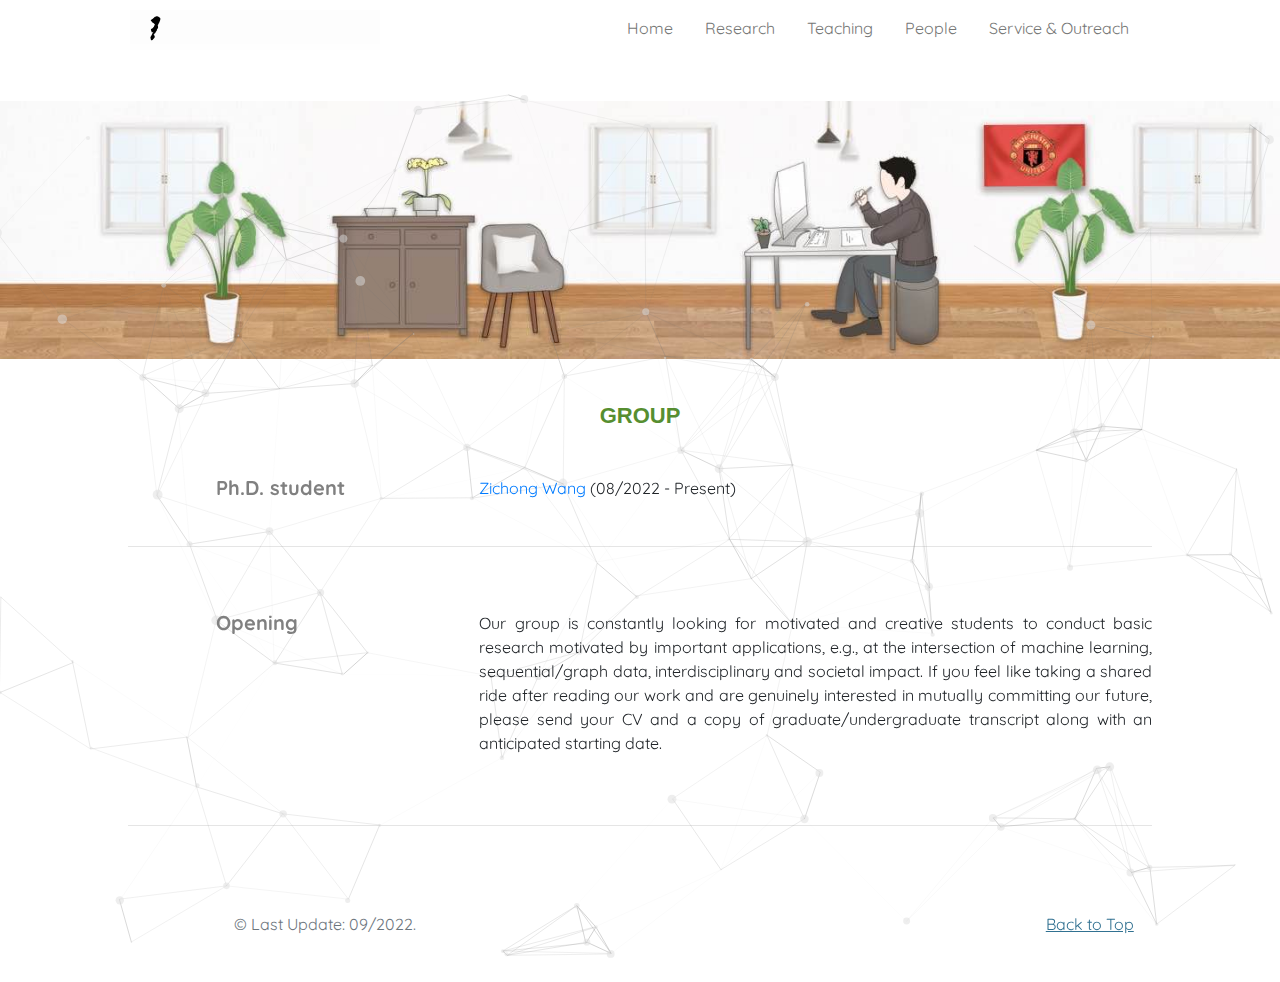
==== people.html @ 85eda59c "Update people.html" ====
<!doctype html>
<html lang="en">
<head>

<!-- META -->
<meta charset="utf-8">
<meta name="viewport" content="width=device-width, initial-scale=1, shrink-to-fit=no">
<meta name="description" content="Wenbin Zhang Personal profile">
<meta name="keywords" content="Wenbin Zhang">
<meta name="author" content="Wenbin Zhang">

<meta name="viewport" content="width=device-width, initial-scale=1, maximum-scale=1, user-scalable=no">

<!-- PAGE TITLE -->
<title>Wenbin Zhang (张雯斌)</title>

<!-- FAVICON -->
<!--<link rel="shortcut icon" href="assets/img/favicon.png">-->

<!-- FONTS -->
<link href="https://fonts.googleapis.com/css?family=Abril+Fatface%7CArapey&amp;subset=latin-ext" rel="stylesheet">

<!-- STYLESHEETS -->
<!--<link rel="stylesheet" type="text/css" href="assets/css/plugins.css">-->
<!--<link rel="stylesheet" type="text/css" href="assets/css/main.css">-->
<!--<link rel="stylesheet" type="text/css" href="assets/css/style.css">-->
 <!-- Bootstrap CSS -->
<link href="css/main.css" rel="stylesheet" >
<link href="css/animate.css" rel="stylesheet">
<link href="css/bootstrap.min.css" rel="stylesheet" type="text/css">
<link href="css/font-awesome.min.css" rel="stylesheet" type="text/css">


    <!-- fonts -->
<link href="https://fonts.googleapis.com/css?family=Quicksand|Work+Sans:400,700,800&display=swap" rel="stylesheet">

    <!-- <\!-- this might need to go away -\-> -->
    <!-- <link rel="stylesheet" href="https://use.fontawesome.com/releases/v5.8.1/css/all.css" integrity="sha384-50oBUHEmvpQ+1lW4y57PTFmhCaXp0ML5d60M1M7uH2+nqUivzIebhndOJK28anvf" crossorigin="anonymous"> -->

<link rel="icon" type="image/png" href="./images/favicon.png" />

    <script src="js/wow.min.js"></script>
    <script>
      new WOW().init();
    </script>

    <script>
      window.addEventListener("pageshow", function() {
        scrollBy(0, -100) });
    </script>
</head>
<script async src="https://www.googletagmanager.com/gtag/js?id=UA-146879426-1"></script>
<script>
  window.dataLayer = window.dataLayer || [];
  function gtag(){window.dataLayer.push(arguments);}
  gtag('js', new Date());

  gtag('config', 'UA-146879426-1');
</script>

<body>

<div id="particles-js"></div>

<nav class="navbar navbar-expand-lg fixed-top">
       <button id='btn1' class="navbar-toggler" type="button" data-toggle="collapse" data-target="#navbarSupportedContent" aria-controls="navbarSupportedContent" aria-expanded="false" aria-label="Toggle navigation">
       <span class="navbar-toggler-icon">
         <i class="fa fa-bars"></i>
       </span>
       </button>
       <div class="namegif">
           <img src="images/name.gif" style="width:250px; height:40px; position:absolute; top:10px; left:130px">
       </div>
       <div class="collapse navbar-collapse " id="navbarSupportedContent">

         <ul class="navbar-nav mr-4">
           <li class="nav-item">
             <a class="nav-link " data-value="about" href="https://pages.mtu.edu/~wenbinzh/" target="_self">Home</a>
           </li>
           <li class="nav-item">
             <a class="nav-link" data-value="papers" href="research.html" target="_self">Research</a>
           </li>
           <li class="nav-item">
             <a class="nav-link " data-value="teaching" href="teaching.html" target="_self">Teaching</a>
           </li>
           <li class="nav-item">
             <a class="nav-link " data-value="talks" href="people.html" target="_self">People</a>
           </li>
           <li class="nav-item">
             <a class="nav-link " data-value="service" href="service.html" target="_self">Service & Outreach</a>
           </li>
<!--            <li class="nav-item">
             <a class="nav-link " data-value="talks" href="index.html#talks" target="_self">Talks</a>
           </li>
           <li class="nav-item">
             <a class="nav-link " data-value="news" href="index.html#news" target="_self">Awards</a>
           </li> -->
         </ul>
       </div>
  </nav>
  <br>
<!-- PRELOADER -->
<img src="images/banner.jpg" class= "responsive" style="padding-top:6%;">

<div class="news wow zoomIn" id="group">
    <h1 class="text-center">GROUP</h1>
    <div class="row">
        <div class="col-md-1">
        </div>
        <div class="col-md-11">
	</div>
    </div>

    <br>

      <div class="row">
        <div class="col-md-1">
        </div>
        <div class="col-md-3">
          <h5 style="color:gray"><b>Ph.D. student</b></h5>
        </div>
        <div class="col-md-5">
           <p>
             <a href="https://lavinwong.github.io" target="_blank" rel="noopener noreferrer">Zichong Wang </a> (08/2022 - Present)<br>

           </p>
        </div>
<!--        <div class="col-md-3">-->
<!--             <h5>(08/2022-Present)</h5>-->
<!--        </div>-->
      </div>
</div>
<hr class="featurette-divider wow zoomIn">
      <br>
    <div class="news wow zoomIn" id="group">

      <div class="row">
        <div class="col-md-1">
        </div>
        <div class="col-md-3">
          <h5 style="color:gray"><b>Opening</b></h5>
        </div>
        <div class="col-md-8">
           <p style="text-align:justify; text-justify:inter-ideograph;">Our group is constantly looking for motivated and creative students to conduct basic research motivated by important applications, e.g., at the intersection of machine learning, sequential/graph data, interdisciplinary and societal impact. If you feel like taking a shared ride after reading our work and are genuinely interested in mutually committing our future, please send your CV and a copy of graduate/undergraduate transcript along with an anticipated starting date.</p><br>
        </div>
      </div>

<!--      <div class="row">-->
<!--        <div class="col-md-1">-->
<!--        </div>-->
<!--        <div class="col-md-2">-->
<!--          <p><b>Postdocs</b></p>-->
<!--        </div>-->
<!--        <div class="col-md-8">-->
<!--           <p>-->
<!--             <a href="https://cs.stanford.edu/~prthaker/">Pratiksha Thaker</a> (co-advised by Virginia Smith)<br>-->
<!--	     <a href="https://www.shuranzheng.com/">Shuran Zheng</a> (starting Jan 2023)-->

<!--           </p>-->
<!--        </div>-->
<!--      </div>-->




<!--      <div class="row">-->
<!--        <div class="col-md-1">-->
<!--        </div>-->
<!--        <div class="col-md-2">-->
<!--          <p><b>BS/MS Students</b></p>-->
<!--        </div>-->
<!--        <div class="col-md-8">-->
<!--           <p>-->
<!--	     Xin Gu <br>-->
<!--	     Diana Qing-->
<!--        </div>-->
<!--      </div>-->


<!--      <div class="row">-->
<!--        <div class="col-md-1">-->
<!--        </div>-->
<!--        <div class="col-md-2">-->
<!--          <p><b>Alumni</b></p>-->
<!--        </div>-->
<!--        <div class="col-md-8">-->
<!--           <p>-->
<!--             <a href="https://www-users.cs.umn.edu/~cheng635/">Hao-Fei Cheng</a> (PhD student), now at Amazon <br>-->
<!--             <a href="https://sites.google.com/view/xinyanhu/">Xinyan Hu</a> (visiting undergrad), now a PhD student at UC Berkeley-->
<!--        </div>-->
<!--      </div>-->



  </div>

<hr class="featurette-divider wow zoomIn">
  <footer class="footer mt-auto py-3" >
    <div class="flex-container">
      <span class="flex-item text-muted">© Last Update: 09/2022.</span>
      <div class="flex-item" style="width:20%"></div>
      <div class="flex-item"><a class="footer_link" href="#" target="_self">Back to Top</a></div>
    </div>
<!--  </div>-->
  </footer>

<!-- CONTENT AREA -->


<script src="https://code.jquery.com/jquery-3.3.1.slim.min.js" integrity="sha384-q8i/X+965DzO0rT7abK41JStQIAqVgRVzpbzo5smXKp4YfRvH+8abtTE1Pi6jizo" crossorigin="anonymous"></script>
<script src="https://cdnjs.cloudflare.com/ajax/libs/popper.js/1.14.7/umd/popper.min.js" integrity="sha384-UO2eT0CpHqdSJQ6hJty5KVphtPhzWj9WO1clHTMGa3JDZwrnQq4sF86dIHNDz0W1" crossorigin="anonymous"></script>
<script src="https://stackpath.bootstrapcdn.com/bootstrap/4.3.1/js/bootstrap.min.js" integrity="sha384-JjSmVgyd0p3pXB1rRibZUAYoIIy6OrQ6VrjIEaFf/nJGzIxFDsf4x0xIM+B07jRM" crossorigin="anonymous"></script>
<!-- JAVASCRIPTS -->
<script type="text/javascript" src="js/plugins.js"></script>
<script type="text/javascript" src="js/main.js"></script>
<script type="text/javascript" src="js/particles.min.js"></script>
<script type="text/javascript" src="js/app.js"></script>
<script type="text/javascript" src="js/publication.js"></script>
<script type="text/javascript" src="js/wow-1.3.0.min.js"></script>
<script type="text/javascript" src="js/validator.min.js"></script>
<script type="text/javascript" src="js/magnific-popup-options.js"></script>
<script type="text/javascript" src='js/jquery-3.4.1.min.js'></script>
<script type="text/javascript" src='js/effects.js'></script>
<script type="text/javascript" src='js/main.js'></script>
<style>
.copyrights{text-indent:-9999px;height:0;line-height:0;font-size:0;overflow:hidden;}
</style>

</body>


</html>
---- css/main.css ----
/*Set a font*/
html,h2,h3,h4,h5,h6,a,span,div{
 font-family: "Quicksand", 'Hiragino Sans GB', Tahoma, Helvetica, Arial, sans-serif;
 display:block;
}


h1 {
  font-family: 'Hiragino Sans GB', sans-serif;
  font-weight: 700;
  color: #568e30;
}

h1.text-center {
  font-size: 22px;
  font-weight: 700;
}

a:link, a:visited {
  /* color: #008b96; */
}

/* define navbar appearance */
.navbar{
  background:white;
  /*  background-color:rgba(0,0,0,0.5);*/
}

.navbar .navbar-collapse{
  margin:0px 7%;
}

.navbar .namegif{
  margin:0px 0% 0px 100px;
}

.nav-link,.navbar-brand{
  color: #757675;
  cursor: pointer;
  padding:8px;
}

.nav-link{
  margin-right: 1em !important;}

.nav-link:hover, .navbar-brand:hover{
  /*background-color:#2b441e;*/
    background-color:#568e30;
  color: #f4f4f4;
  border-radius: 5px;
}

.navbar-collapse{
  justify-content: flex-end;}

.navbar-toggler{
  /* background:#215772 !important; */
  /* border: solid 1px; */
}

/*.fa-bars{*/
/*  margin-top:5px;*/
/*  color:grey;*/
/*}*/

/*header style*/
.header{
 background-image: url("finalCover.jpeg");
 background-attachment: fixed;
 background-size: cover;
 background-position: center;
 text-align: center;
 vertical-align: middle;
 display:block;
}

/* .overlay{
 position: absolute;
 min-height: 110%;
 min-width: 100%;
 left: 0;
 top: 0;
 bottom:0;
 background: rgba(244, 244, 244, 0.60);
} */



.description img {
  width:180px;
  height: auto;
  margin-top: 40px;
}

.about .description h1{
 color:#414042;
 font-weight: bold;
 font-size:150%;
 margin-top: 20px;
}

.about .description p{
 color:#1c1c1c;
 font-size: 16px;
 /* line-height: 1.5; */
 margin: 5px 0;
}

.description h6{
 color:#1c1c1c;
 font-size: 14px;
}

.arrow{
  color: black;
  height: 1000%;
  margin: auto;
}

.description button{
 background:#317191;
 color:#fff;
 font-size:15px;
 margin: 70px 0;
 box-shadow: 2px 2px 4px #383838;
}

.description .btn a{
  color:white;
}

.description .btn a:hover{
  color:#d8d8d8;
  text-decoration: none;
}

/*styling the About section*/
.about{
 margin: 30px 10%;
 /* position: relative; */
}
.about h1{
  margin: 2em 0 1em;
}

.about p{
  margin-top: 10%;
}

.about a{
  display: inline;
  /* color: #1b75bc; */
}

/* news */
.news{
  margin: 0 10%;
}

.news h1{
 margin: 2em 0 1em;
}

.news a{
  display: inline;
}

.responsive {
  width: 100%;
  height: auto;
}


/* papers */
.papers {
 margin: 10px 10%;
 position: relative;
}

.papers h1{
  margin: 2em 0 1em;
}

.papers h4{
 margin: 0px 0px 30px;
 font-weight: bold;
 color: grey;
 font-size: 180%;
}
.papers h5 {
  font-family: 'Hiragino Sans GB', sans-serif;
  font-weight: 700;
  font-size: 15px;
}

.papers h6 {
  font-size: 14px;
}

.paper p{
  font-size:15px;
  margin: 0 0 6px;
  /* font-family: 'Hiragino Sans GB', sans-serif; */
}

.paper span, .about span{
  font-family: 'Hiragino Sans GB', sans-serif !important;
  display: inline;
  /* color: red; */
  font-weight: bold;
  font-size: 14px;
}

.papers a{
  display: inline;
}

.btn {
font-family: 'Hiragino Sans GB', sans-serif;
 padding: 2px 4px !important;
 height: 20px !important;
 font-size: 12px !important;
 font-weight: 800 !important;
}

.btn-primary.arxiv{
  background: #FF9933;
  border-color: #FF9933;
}

.btn-primary.circ{
  background: #28A745;
  border-color: #28A745;
}

.btn-primary.github{
  background: #343a40;
  border-color: #343a40;
}

/*4633FF*/
/*CA33FF*/
.btn-outline-primary.arxiv{
  border-color: #FF9933;
  color: #FF9933;
}

.btn-outline-primary.circ{
  border-color: #28A745;
  color: #28A745;
}

.btn-outline-primary.github{
  border-color: #343a40;
  color: #343a40;
}

.btn-outline-primary.blog{
  border-color: #00adbb;
  color: #00adbb;
}

.btn-outline-primary.talk{
  border-color: #6a52ab;
  color: #6a52ab;
}

.btn-outline-primary.slides{
    border-color: #0484c9;
    color: #0484c9;
}

/*footer*/
.featurette-divider{
  margin:30px 10% 40px 10%;

}

.footerarea{
    /*position: relative;*/
    /*background: url(../images/intro-bg.jpg); !*** intro-section background image ***!*/
    /*background-repeat: no-repeat;*/
    /*background-position: center;*/
    /*background-size: cover;*/
    /*width: 100%;*/
    /*height: 100%;*/
    /*z-index: 1;*/
    background-color: red;
}

.footer a{
  color:grey;
  text-decoration: underline;
}

.flex-container{
  margin:30px 10%;
  display:flex;
  justify-content: space-around;
}

.flex-container .footer_link{
  color: #317191;
  position: absolute;
  z-index: 12;
}

#particles-js{
  position: fixed;
  width: 100%;
  height: 100%;
  top: 7%;
  left: 0;
  z-index: 0;
}


.hiddenMemo {
	width:200px;
  	overflow: hidden;			
  	text-overflow: ellipsis;
  	display: -webkit-box;     	
  	-webkit-line-clamp: 2;    	
  	-webkit-box-orient: vertical; 
}

.data{
            
            display: flex;
        }
.data>div{
            box-sizing: border-box;
            
}
.data_left{
            width:300px;
            background-color: #E6A23C;
}
.data_middle{
            flex: 1;
            background-color: #909399;
}

.dropdown {
  position: relative;
  display: inline-block;
  z-index: 1
}
.dropdown-content {
  display: none;
  position: absolute;
  /*background-color: #f9f9f9;*/
  background-color: rgb(255,250,240);
  min-width: 600px;
  box-shadow: 0px 8px 16px 0px rgba(0,0,0,0.2);
  padding: 12px 16px;
  position: relative;
  z-index: 2
}
.dropdown:hover .dropdown-content {
  display: block;
  text-align:justify;
  text-justify:inter-ideograph;
}

/*.contact{*/
/*    position: relative;*/
/*}*/

.div-container {

margin: 10px 0;

padding: 10px;

width: 100%;

/*border: 2px solid #ccc;*/

position: relative;

}
.adddiv-container {
      width: 100%;
      height: 30px;
      display: flex;
      justify-content: center;
    }
.div1 {

width: 25%;

height: 300px;

/*border: 2px solid red;*/

}

.div2 {

width: 25%;

height: 300px;

/*border: 2px solid red;*/

position: absolute;


right: 50%;

top: 10px;

}
.div3 {

width: 25%;

height: 300px;

/*border: 2px solid red;*/
position: absolute;


right: 25%;

top: 10px;

}
.div4 {

width: 25%;

height: 300px;

/*border: 2px solid red;*/
position: absolute;


right: 0%;

top: 10px;

}

.mybox{
  width: 100%;
  display: flex;
  flex-wrap: wrap;
  justify-content: space-between;
}
.box_item1{ /
    flex: 1;
    width: 20%;
    min-width: 20%; 
    max-width: 20%; 
    height: 200px;
  }
.box_item2{ /
    flex: 1;
    width: 30%;
    min-width: 30%; 
    max-width: 30%; 
    height: 200px;
  }
.box_item3{ /
    flex: 1;
    width: 50%;
    min-width: 50%; 
    max-width: 50%; 
    height: 200px;
  }
.box_item4{ /
    flex: 1;
    width: 50%;
    min-width: 50%; 
    max-width: 50%; 
    height: 200px;
  }
.red {
    color: red;
}

.colorful {
    background-image: -webkit-linear-gradient(left, #F30306, #FDDF02 25%, #F30306 50%, #FDDF02 75%, #F30306);
    -webkit-text-fill-color: transparent;
    -webkit-background-clip: text;
    -webkit-background-size: 200% 100%;
    -webkit-animation: maskedAnimation 4s infinite linear;
    font-size: 18px;
}


@keyframes maskedAnimation {
    0% {
        background-position: 0 0;
    }
    100% {
        background-position: -100% 0;
    }
}

.demo_panel_box{
    position: fixed;
    width: 180px;
    height: 140px;
    background: #e6e6e6;
    right: -180px;
    top: 180px;
    text-align: center;
    z-index: 99;
}

.color_panel_box {
  margin-top: 20px;
  padding: 0 12px;
}
.spiner_button{
    height: 50px;
    width: 50px;
    background: #4183D7;
    position: absolute;
    display: block;
    right: 180px;
    top: 0px;
    z-index: 99;
    text-align: center;
    font-size: 30px;
    color: black;
    padding-top: 5px;
    cursor: pointer;
    border-radius: 10px 0 0 10px;
}
.color_panel_box span{
    width: 30px;
    height: 30px;
    margin-left: 15px;
    display: block;
    border-radius: 50%;
    float: left;
    margin-bottom: 15px;
    cursor: pointer;

}
.color_panel_box span.red_color{
    background-color: #DC143C;
}
.color_panel_box span.blue_color{
    background-color: #4183D7;
}
.color_panel_box span.yellow_color{
    background-color: #ffd505;
}
.color_panel_box span.purple_color{
    background-color: #663399;
}
.color_panel_box span.pink_color{
    background-color: #D2527F;
}
.color_panel_box span.green_color{
    background-color: #44b272;
}

/*======= yellow =========*/
.yellow_color_theme .main-menu ul.navbar-nav li.active a.theme-color{
    color: #ffd505;
}
.yellow_color_theme .main-menu ul.navbar-nav li:hover a.theme-color{
    color: #ffd505;
}
.yellow_color_theme .welcome-text h1 span.theme-color{
    color: #ffd505;
}
.yellow_color_theme .banner-icon.theme-color{
    color: #ffd505;
}
.yellow_color_theme .btn.theme-color, .yellow_color_theme a.btn.theme-color{
    background: #ffd505;
}
.yellow_color_theme .social-icon.theme-color a:hover{
    background: #ffd505;
    color: #fff;
}
.yellow_color_theme .section-title h2 span.theme-color {
  color: #ffd505;
}
.yellow_color_theme .review-list .owl-dots div.active{
    background: #ffd505;
}
.yellow_color_theme .spiner_button{
    background: #ffd505;
}
.yellow_color_theme .about a.theme-color{
    color: #ffd505;
}
.yellow_color_theme .div-container a.theme-color{
    color: #ffd505;
}
/*======= end yellow =========*/

/*=========== red ===========*/
.red_color_theme .main-menu ul.navbar-nav li.active a.theme-color{
    color: #DC143C;
}
.red_color_theme .main-menu ul.navbar-nav li:hover a.theme-color{
    color: #DC143C;
}
.red_color_theme .welcome-text h1 span.theme-color{
    color: #DC143C;
}
.red_color_theme .banner-icon.theme-color{
    color: #DC143C;
}
.red_color_theme .btn.theme-color, .red_color_theme a.btn.theme-color{
    background: #DC143C;
    color: #fff;
}
.red_color_theme .social-icon.theme-color a:hover{
    background: #DC143C;
    color: #fff;
}
.red_color_theme .section-title h2 span.theme-color {
  color: #DC143C;
}
.red_color_theme .review-list .owl-dots div.active{
    background: #DC143C;
}
.red_color_theme .spiner_button{
     background: #DC143C;
}
.red_color_theme .about a.theme-color{
    color: #DC143C;
}
.red_color_theme .div-container a.theme-color{
    color: #DC143C;
}
/*=========== end red ===========*/

/*=========== green ===========*/
.green_color_theme .main-menu ul.navbar-nav li.active a.theme-color{
    color: #44b272;
}
.green_color_theme .main-menu ul.navbar-nav li:hover a.theme-color{
    color: #44b272;
}

.green_color_theme .welcome-text h1 span.theme-color{
    color: #44b272;
}
.green_color_theme .banner-icon.theme-color{
    color: #44b272;
}
.green_color_theme .btn.theme-color, .green_color_theme a.btn.theme-color{
    background: #44b272;
    color: #fff;
}
.green_color_theme .social-icon.theme-color a:hover{
    background: #44b272;
    color: #fff;
}
.green_color_theme .section-title h2 span.theme-color {
  color: #44b272;
}
.green_color_theme .review-list .owl-dots div.active{
    background: #44b272;
}
.green_color_theme .spiner_button{
     background: #44b272;
}
.green_color_theme .about a.theme-color{
    color: #44b272;
}
.green_color_theme .div-container a.theme-color{
    color: #44b272;
}
/*=========== end green ===========*/

/*=========== pink ===========*/
.pink_color_theme .main-menu ul.navbar-nav li.active a.theme-color{
    color: #D2527F;
}
.pink_color_theme .main-menu ul.navbar-nav li:hover a.theme-color{
    color: #D2527F;
}

.pink_color_theme .welcome-text h1 span.theme-color{
    color: #D2527F;
}
.pink_color_theme .banner-icon.theme-color{
    color: #D2527F;
}
.pink_color_theme .btn.theme-color, .pink_color_theme a.btn.theme-color{
    background: #D2527F;
}
.pink_color_theme .social-icon.theme-color a:hover{
    background: #D2527F;
    color: #fff;
}
.pink_color_theme .section-title h2 span.theme-color {
  color: #D2527F;
}
.pink_color_theme .review-list .owl-dots div.active{
    background: #D2527F;
}
.pink_color_theme .spiner_button{
     background: #D2527F;
}
.pink_color_theme .about a.theme-color{
    color: #D2527F;
}
.pink_color_theme .div-container a.theme-color{
    color: #D2527F;
}
/*=========== end pink ===========*/

/*=========== purple ===========*/
.purple_color_theme .main-menu ul.navbar-nav li.active a.theme-color{
    color: #663399;
}
.purple_color_theme .main-menu ul.navbar-nav li:hover a.theme-color{
    color: #663399;
}

.purple_color_theme .welcome-text h1 span.theme-color{
    color: #663399;
}
.purple_color_theme .banner-icon.theme-color{
    color: #663399;
}
.purple_color_theme .btn.theme-color, .purple_color_theme a.btn.theme-color{
    background: #663399;
    color: #fff;
}
.purple_color_theme .social-icon.theme-color a:hover{
    background: #663399;
    color: #fff;
}
.purple_color_theme .section-title h2 span.theme-color {
  color: #663399;
}
.purple_color_theme .review-list .owl-dots div.active{
    background: #663399;
}
.purple_color_theme .spiner_button{
     background: #663399;
}
.purple_color_theme .about a.theme-color{
    color: #663399;
}
.purple_color_theme .div-container a.theme-color{
    color: #663399;
}

/*=========== end purple ===========*/

/*=========== blue ===========*/
.blue_color_theme .main-menu ul.navbar-nav li.active a.theme-color{
    color: #4183D7;
}
.blue_color_theme .main-menu ul.navbar-nav li:hover a.theme-color{
    color: #4183D7;
}

.blue_color_theme .welcome-text h1 span.theme-color{
    color: #4183D7;
}
.blue_color_theme .banner-icon.theme-color{
    color: #4183D7;
}
.blue_color_theme .btn.theme-color, .blue_color_theme a.btn.theme-color{
    background: #4183D7;
    color: #fff;
}
.blue_color_theme .social-icon.theme-color a:hover{
    background: #4183D7;
    color: #fff;
}
.blue_color_theme .section-title h2 span.theme-color {
  color: #4183D7;
}
.blue_color_theme .review-list .owl-dots div.active{
    background: #4183D7;
}
.blue_color_theme .spiner_button{
     background: #4183D7;
}
.blue_color_theme .about a.theme-color{
    color: #4183D7;
}
.blue_color_theme .div-container a.theme-color{
    color: #4183D7;
}
/*=========== end red ===========*/
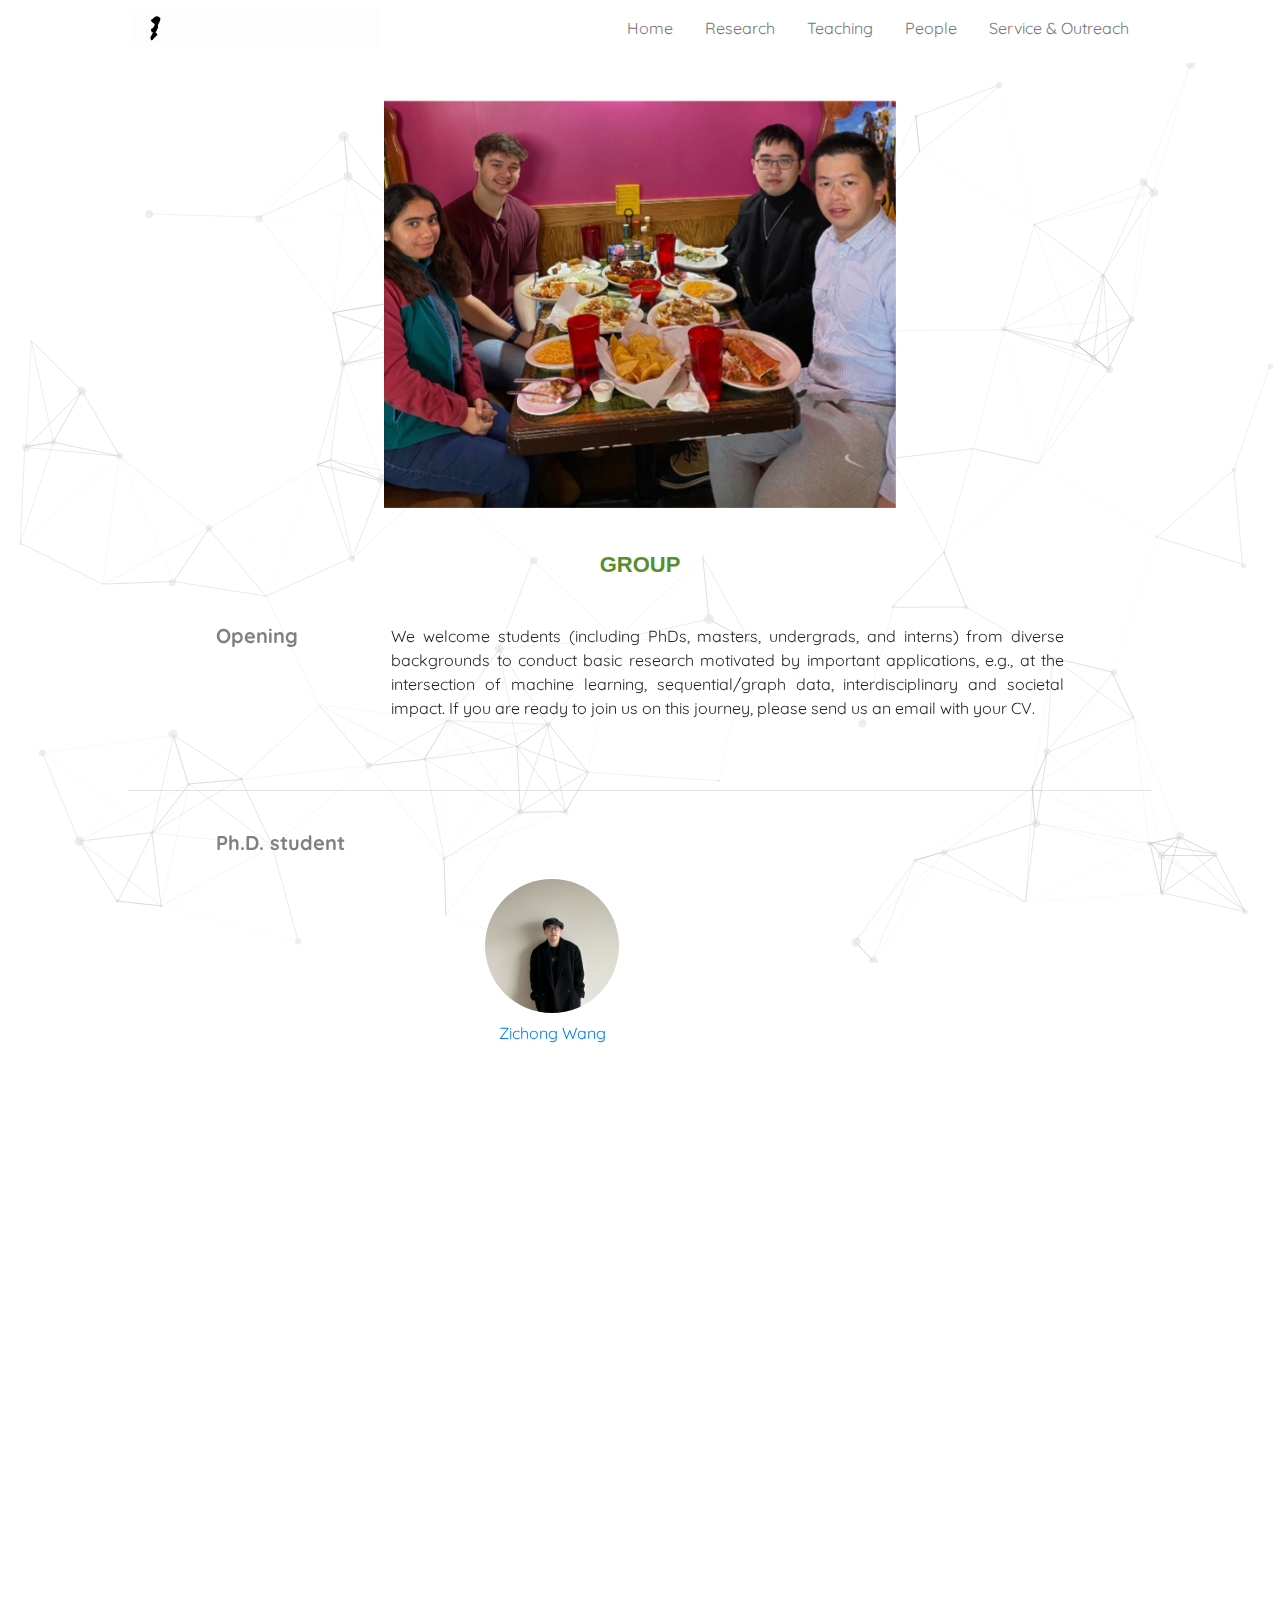
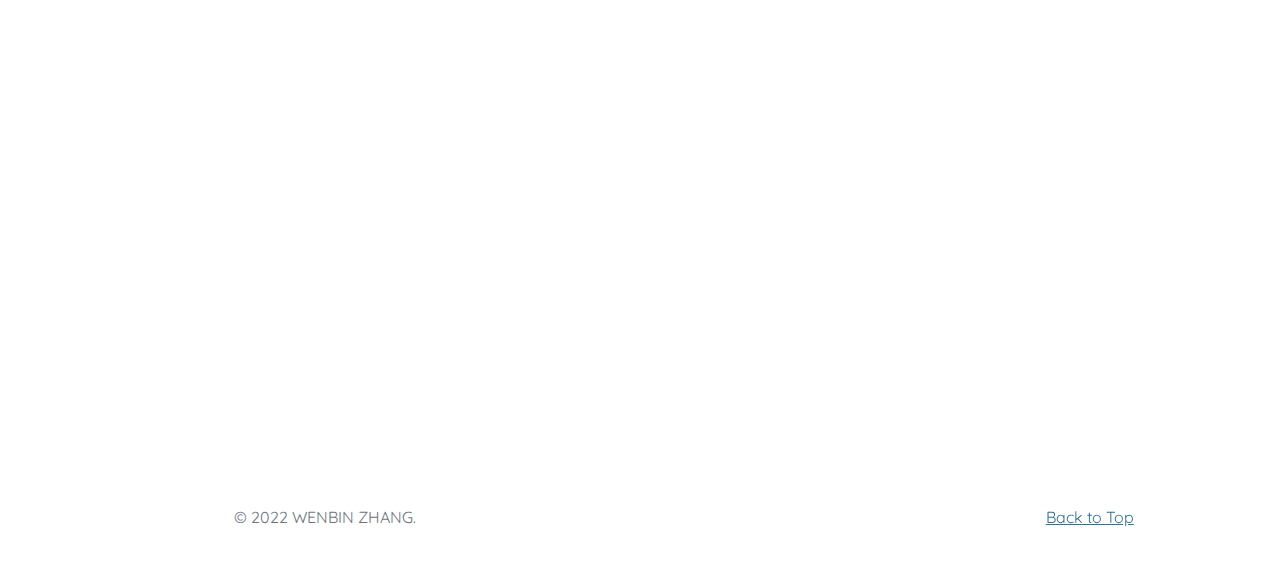
==== commit 2721f006: "Add files via upload" ====
--- a/people.html
+++ b/people.html
@@ -12,7 +12,7 @@
 <meta name="viewport" content="width=device-width, initial-scale=1, maximum-scale=1, user-scalable=no">
 
 <!-- PAGE TITLE -->
-<title>Wenbin Zhang (张雯斌)</title>
+<title>Wenbin Zhang | Michigan Technological University</title>
 
 <!-- FAVICON -->
 <!--<link rel="shortcut icon" href="assets/img/favicon.png">-->
@@ -100,7 +100,9 @@
   </nav>
   <br>
 <!-- PRELOADER -->
-<img src="images/banner.jpg" class= "responsive" style="padding-top:6%;">
+<img src="images/peoplefig.jpg"  style="padding-top:6%" height="20%" width="40%" class= "peoplefig">
+<!--height=" 20%" width="40%" class= "responsive"-->
+
 
 <div class="news wow zoomIn" id="group">
     <h1 class="text-center">GROUP</h1>
@@ -112,38 +114,146 @@
     </div>
 
     <br>
-
+        <div class="row">
+        <div class="col-md-1">
+        </div>
+        <div class="col-md-2">
+          <h5 style="color:gray"><b>Opening</b></h5>
+        </div>
+        <div class="col-md-8">
+           <p style="text-align:justify; text-justify:inter-ideograph;">We welcome students (including PhDs, masters, undergrads, and interns) from diverse backgrounds to conduct basic research motivated by
+               important applications, e.g., at the intersection of machine learning, sequential/graph data, interdisciplinary and societal impact. If you are
+               ready to join us on this journey, please send us an email with your CV.</p><br>
+        </div>
+      </div>
+<!--     If you feel like taking a shared ride after reading our work and are genuinely interested in mutually committing our future,-->
+<!--               please email your CV and a copy of graduate/undergraduate transcript along with an anticipated starting date.-->
+
+<!--      <div class="row">-->
+<!--        <div class="col-md-1">-->
+<!--        </div>-->
+<!--        <div class="col-md-2">-->
+<!--          <h5 style="color:gray"><b>Ph.D. student</b></h5>-->
+<!--        </div>-->
+<!--        <div class="col-md-4">-->
+<!--            <div class="container description" style="text-align:center">-->
+<!--                <p>-->
+<!--            <img style="height:150px;width:150px;padding:8px 8px 8px 8px;" src="images/student1.jpg" class="rounded-circle"><br>-->
+<!--             <a href="https://lavinwong.github.io" target="_blank" rel="noopener noreferrer" style="text-align: center">Zichong Wang </a></p>-->
+<!--            </div>-->
+<!--        </div>-->
+<!--&lt;!&ndash;        <div class="col-md-3">&ndash;&gt;-->
+<!--&lt;!&ndash;             <h5>(08/2022-Present)</h5>&ndash;&gt;-->
+<!--&lt;!&ndash;        </div>&ndash;&gt;-->
+<!--      </div>-->
+</div>
+
+<hr class="featurette-divider wow zoomIn">
+
+<div class="news wow zoomIn" id="group">
+            <div class="row">
+        <div class="col-md-1">
+        </div>
+        <div class="col-md-2">
+          <h5 style="color:gray"><b>Ph.D. student</b></h5>
+        </div>
+        <div class="col-md-4">
+            <div class="container description" style="text-align:center">
+                <p>
+            <img style="height:150px;width:150px;padding:8px 8px 8px 8px;" src="images/student1.jpg" class="rounded-circle"><br>
+             <a href="https://lavinwong.github.io" target="_blank" rel="noopener noreferrer" style="text-align: center">Zichong Wang </a></p>
+            </div>
+        </div>
+<!--        <div class="col-md-3">-->
+<!--             <h5>(08/2022-Present)</h5>-->
+<!--        </div>-->
+      </div>
+</div>
+
+<hr class="featurette-divider wow zoomIn">
+
+<div class="news wow zoomIn" id="group">
       <div class="row">
         <div class="col-md-1">
         </div>
-        <div class="col-md-3">
-          <h5 style="color:gray"><b>Ph.D. student</b></h5>
-        </div>
-        <div class="col-md-5">
-           <p>
-             <a href="https://lavinwong.github.io" target="_blank" rel="noopener noreferrer">Zichong Wang </a> (08/2022 - Present)<br>
-
-           </p>
+        <div class="col-md-2">
+          <h6 style="color:gray"><b>NIH AIM-AHEAD <br>Research Fellow</b></h6>
+        </div>
+        <div class="col-md-4">
+            <div class="container description" style="text-align:center">
+                <p>
+            <img style="height:150px;width:150px;padding:8px 8px 8px 8px;" src="images/Jason.jpg" class="rounded-circle"><br>
+             <a href="https://www.linkedin.com/in/jasonya8/" target="_blank" rel="noopener noreferrer" style="text-align: center">Jason Ya, MD </a></p>
+            </div>
         </div>
 <!--        <div class="col-md-3">-->
 <!--             <h5>(08/2022-Present)</h5>-->
 <!--        </div>-->
       </div>
 </div>
-<hr class="featurette-divider wow zoomIn">
-      <br>
-    <div class="news wow zoomIn" id="group">
-
+
+<hr class="featurette-divider wow zoomIn">
+
+<div class="news wow zoomIn" id="group">
       <div class="row">
         <div class="col-md-1">
         </div>
-        <div class="col-md-3">
-          <h5 style="color:gray"><b>Opening</b></h5>
-        </div>
-        <div class="col-md-8">
-           <p style="text-align:justify; text-justify:inter-ideograph;">Our group is constantly looking for motivated and creative students to conduct basic research motivated by important applications, e.g., at the intersection of machine learning, sequential/graph data, interdisciplinary and societal impact. If you feel like taking a shared ride after reading our work and are genuinely interested in mutually committing our future, please send your CV and a copy of graduate/undergraduate transcript along with an anticipated starting date.</p><br>
-        </div>
-      </div>
+        <div class="col-md-2">
+          <h6 style="color:gray"><b>Master Student</b></h6>
+        </div>
+        <div class="col-md-4">
+            <div class="container description" style="text-align:center">
+                <p>
+            <img style="height:150px;width:150px;padding:8px 8px 8px 8px;" src="images/MS1.jpg" class="rounded-circle"><br>
+             <a href="https://sneyhaa.github.io/SnehaK.github.io/" target="_blank" rel="noopener noreferrer" style="text-align: center">Sneha Karki </a></p>
+            </div>
+        </div>
+<!--        <div class="col-md-3">-->
+<!--             <h5>(08/2022-Present)</h5>-->
+<!--        </div>-->
+      </div>
+</div>
+
+<hr class="featurette-divider wow zoomIn">
+
+<div class="news wow zoomIn" id="group">
+      <div class="row">
+        <div class="col-md-1">
+        </div>
+        <div class="col-md-2">
+          <h6 style="color:gray"><b>Alumnus</b></h6>
+        </div>
+        <div class="col-md-4">
+            <div class="container description" style="text-align:center">
+                <p>
+            <img style="height:150px;width:150px;padding:8px 8px 8px 8px;" src="images/alumnus1.jpg" class="rounded-circle"><br>
+             <a href="https://www.linkedin.com/in/tylerzetty/" target="_blank" rel="noopener noreferrer" style="text-align: center">Tyler Zetty<br>Current Gig: Amazon</a></p>
+            </div>
+        </div>
+<!--        <div class="col-md-3">-->
+<!--             <h5>(08/2022-Present)</h5>-->
+<!--        </div>-->
+      </div>
+</div>
+
+<!--<hr class="featurette-divider wow zoomIn">-->
+<!--      <br>-->
+
+<!--    <div class="news wow zoomIn" id="group">-->
+
+<!--      <div class="row">-->
+<!--        <div class="col-md-1">-->
+<!--        </div>-->
+<!--        <div class="col-md-3">-->
+<!--          <h5 style="color:gray"><b>Opening</b></h5>-->
+<!--        </div>-->
+<!--        <div class="col-md-8">-->
+<!--           <p style="text-align:justify; text-justify:inter-ideograph;">Our group is constantly looking for motivated and creative students (including PhDs, masters, undergrads, and interns) to conduct basic research motivated by-->
+<!--               important applications, e.g., at the intersection of machine learning, sequential/graph data, interdisciplinary and societal impact.-->
+<!--               If you feel like taking a shared ride after reading our work and are genuinely interested in mutually committing our future,-->
+<!--               please email your CV and a copy of graduate/undergraduate transcript along with an anticipated starting date.</p><br>-->
+<!--        </div>-->
+<!--      </div>-->
 
 <!--      <div class="row">-->
 <!--        <div class="col-md-1">-->
@@ -197,7 +307,7 @@
 <hr class="featurette-divider wow zoomIn">
   <footer class="footer mt-auto py-3" >
     <div class="flex-container">
-      <span class="flex-item text-muted">© Last Update: 09/2022.</span>
+      <span class="flex-item text-muted">© 2022 WENBIN ZHANG.</span>
       <div class="flex-item" style="width:20%"></div>
       <div class="flex-item"><a class="footer_link" href="#" target="_self">Back to Top</a></div>
     </div>
--- a/css/main.css
+++ b/css/main.css
@@ -37,7 +37,7 @@
 .nav-link,.navbar-brand{
   color: #757675;
   cursor: pointer;
-  padding:8px;
+  padding:11px 8px 8px 2px;
 }
 
 .nav-link{
@@ -96,7 +96,7 @@
  color:#414042;
  font-weight: bold;
  font-size:150%;
- margin-top: 20px;
+ margin-top: 50px;
 }
 
 .about .description p{
@@ -136,11 +136,11 @@
 
 /*styling the About section*/
 .about{
- margin: 30px 10%;
+ margin: -10px 10%;
  /* position: relative; */
 }
 .about h1{
-  margin: 2em 0 1em;
+  margin: 2em 0 0.7em;
 }
 
 .about p{
@@ -170,6 +170,10 @@
   height: auto;
 }
 
+.peoplefig {
+    position:relative;
+    left:30%;
+}
 
 /* papers */
 .papers {
@@ -477,6 +481,13 @@
     max-width: 50%; 
     height: 200px;
   }
+.box_item5{ /
+    flex: 1;
+    width: 70%;
+    min-width: 70%;
+    max-width: 70%;
+    height: 200px;
+  }
 .red {
     color: red;
 }
@@ -503,8 +514,9 @@
 .demo_panel_box{
     position: fixed;
     width: 180px;
-    height: 140px;
-    background: #e6e6e6;
+    height: 110px;
+    background: rgba(155, 157, 157, 0.3);
+    /*background: #e6e6e6;*/
     right: -180px;
     top: 180px;
     text-align: center;
@@ -515,6 +527,7 @@
   margin-top: 20px;
   padding: 0 12px;
 }
+
 .spiner_button{
     height: 50px;
     width: 50px;
@@ -549,7 +562,7 @@
     background-color: #4183D7;
 }
 .color_panel_box span.yellow_color{
-    background-color: #ffd505;
+    background-color: #FFFFCC;
 }
 .color_panel_box span.purple_color{
     background-color: #663399;
@@ -596,6 +609,22 @@
 .yellow_color_theme .div-container a.theme-color{
     color: #ffd505;
 }
+.yellow_color_theme .photo img.theme-color{
+    /*width:100%;*/
+    /*height: 60%;*/
+    /*min-width: 60%;*/
+    /*max-width: 80%;*/
+    min-width: 66%;
+    max-width: 100%;
+    min-height: 50%;
+    max-height: 60%;
+    border: 8px solid #FFFFCC;
+    box-shadow: 0px 0px 6px 4px rgba(255, 255, 255, 0.7), 0px 0px 10px 8px rgba(0, 0, 0, 0.1);
+}
+.yellow_color_theme .photo img:hover{
+    animation: me-img-hover 2000ms linear 100ms infinite forwards;
+    border: 8px solid #FFFFCC;
+}
 /*======= end yellow =========*/
 
 /*=========== red ===========*/
@@ -634,6 +663,22 @@
 .red_color_theme .div-container a.theme-color{
     color: #DC143C;
 }
+.red_color_theme .photo img.theme-color{
+    /*width:100%;*/
+    /*height: 60%;*/
+    /*min-width: 60%;*/
+    /*max-width: 80%;*/
+    min-width: 66%;
+    max-width: 100%;
+    min-height: 50%;
+    max-height: 60%;
+    border: 8px solid rgba(243, 16, 2, 0.7);
+    box-shadow: 0px 0px 2px 3px rgba(155, 157, 157, 0.7), 0px 0px 10px 8px rgba(0, 0, 0, 0.1);
+}
+.red_color_theme .photo img:hover{
+    animation: me-img-hover 2000ms linear 100ms infinite forwards;
+    border: 8px solid rgba(243, 16, 2, 0.7);
+}
 /*=========== end red ===========*/
 
 /*=========== green ===========*/
@@ -673,6 +718,22 @@
 .green_color_theme .div-container a.theme-color{
     color: #44b272;
 }
+.green_color_theme .photo img.theme-color{
+    /*width:100%;*/
+    /*height: 60%;*/
+    /*min-width: 60%;*/
+    /*max-width: 80%;*/
+    min-width: 66%;
+    max-width: 100%;
+    min-height: 50%;
+    max-height: 60%;
+    border: 8px solid #44b272;
+    box-shadow: 0px 0px 2px 3px rgba(155, 157, 157, 0.7), 0px 0px 10px 8px rgba(0, 0, 0, 0.1);
+}
+.green_color_theme .photo img:hover{
+    animation: me-img-hover 2000ms linear 100ms infinite forwards;
+    border: 8px solid #44b272;
+}
 /*=========== end green ===========*/
 
 /*=========== pink ===========*/
@@ -711,6 +772,22 @@
 .pink_color_theme .div-container a.theme-color{
     color: #D2527F;
 }
+.pink_color_theme .photo img.theme-color{
+    /*width:100%;*/
+    /*height: 60%;*/
+    /*min-width: 60%;*/
+    /*max-width: 80%;*/
+    min-width: 66%;
+    max-width: 100%;
+    min-height: 50%;
+    max-height: 60%;
+    border: 8px solid #D2527F;
+    box-shadow: 0px 0px 2px 3px rgba(155, 157, 157, 0.7), 0px 0px 10px 8px rgba(0, 0, 0, 0.1);
+}
+.pink_color_theme .photo img:hover{
+    animation: me-img-hover 2000ms linear 100ms infinite forwards;
+    border: 8px solid #D2527F;
+}
 /*=========== end pink ===========*/
 
 /*=========== purple ===========*/
@@ -750,6 +827,22 @@
 .purple_color_theme .div-container a.theme-color{
     color: #663399;
 }
+.purple_color_theme .photo img.theme-color{
+    /*width:100%;*/
+    /*height: 60%;*/
+    /*min-width: 60%;*/
+    /*max-width: 80%;*/
+    min-width: 66%;
+    max-width: 100%;
+    min-height: 50%;
+    max-height: 60%;
+    border: 8px solid #663399;
+    box-shadow: 0px 0px 2px 3px rgba(155, 157, 157, 0.7), 0px 0px 10px 8px rgba(0, 0, 0, 0.1);
+}
+.purple_color_theme .photo img:hover{
+    animation: me-img-hover 2000ms linear 100ms infinite forwards;
+    border: 8px solid #663399;
+}
 
 /*=========== end purple ===========*/
 
@@ -790,6 +883,64 @@
 .blue_color_theme .div-container a.theme-color{
     color: #4183D7;
 }
+.blue_color_theme img.active{
+    /*width:100%;*/
+    /*height: 60%;*/
+    min-width: 60%;
+    max-width: 80%;
+    min-height: 50%;
+    max-height: 60%;
+    border: 8px solid rgba(0, 160, 249, 0.5);
+    box-shadow: 0px 0px 2px 3px rgba(155, 157, 157, 0.7), 0px 0px 10px 8px rgba(0, 0, 0, 0.1);
+}
+.blue_color_theme .photo img.theme-color{
+    /*width:200px;*/
+    /*height: 100px;*/
+    min-width: 66%;
+    max-width: 100%;
+    min-height: 50%;
+    max-height: 80%;
+    border: 8px solid rgba(0, 160, 249, 0.5);
+    box-shadow: 0px 0px 2px 3px rgba(255, 255, 255, 0.7), 0px 0px 10px 8px rgba(0, 0, 0, 0.1);
+}
+.blue_color_theme .photo img:hover{
+    animation: me-img-hover 2000ms linear 100ms infinite forwards;
+    border: 8px solid rgba(0, 160, 249, 0.5);
+}
 /*=========== end red ===========*/
 
-
+@keyframes me-img-hover {
+    0% {
+        transform: rotate(-15deg);
+    }
+    25% {
+        transform: rotate(0deg);
+    }
+    50% {
+        transform: rotate(15deg);
+    }
+    75% {
+        transform: rotate(0deg);
+    }
+    100% {
+        transform: rotate(-15deg);
+    }
+}
+
+/*.me-img {*/
+/*    width:100%;*/
+/*    height: 60%;*/
+/*    margin-top: 45px;*/
+/*    !*border: 10px solid #FFFFCC;*!*/
+/*    border: 8px solid rgba(0, 160, 249, 0.5);*/
+/*    !*border: 8px solid rgba(243, 16, 2, 0.7);*!*/
+/*    !*border: 8px solid #FFFFCC;*!*/
+/*    !*transform: rotate(-10deg);*!*/
+/*    !*box-shadow: 0px 0px 2px 3px rgba(155, 157, 157, 0.7), 0px 0px 10px 8px rgba(0, 0, 0, 0.1);*!*/
+/*}*/
+
+/*#me-img:hover {*/
+/*    animation: me-img-hover 2000ms linear 100ms infinite forwards;*/
+/*}*/
+
+
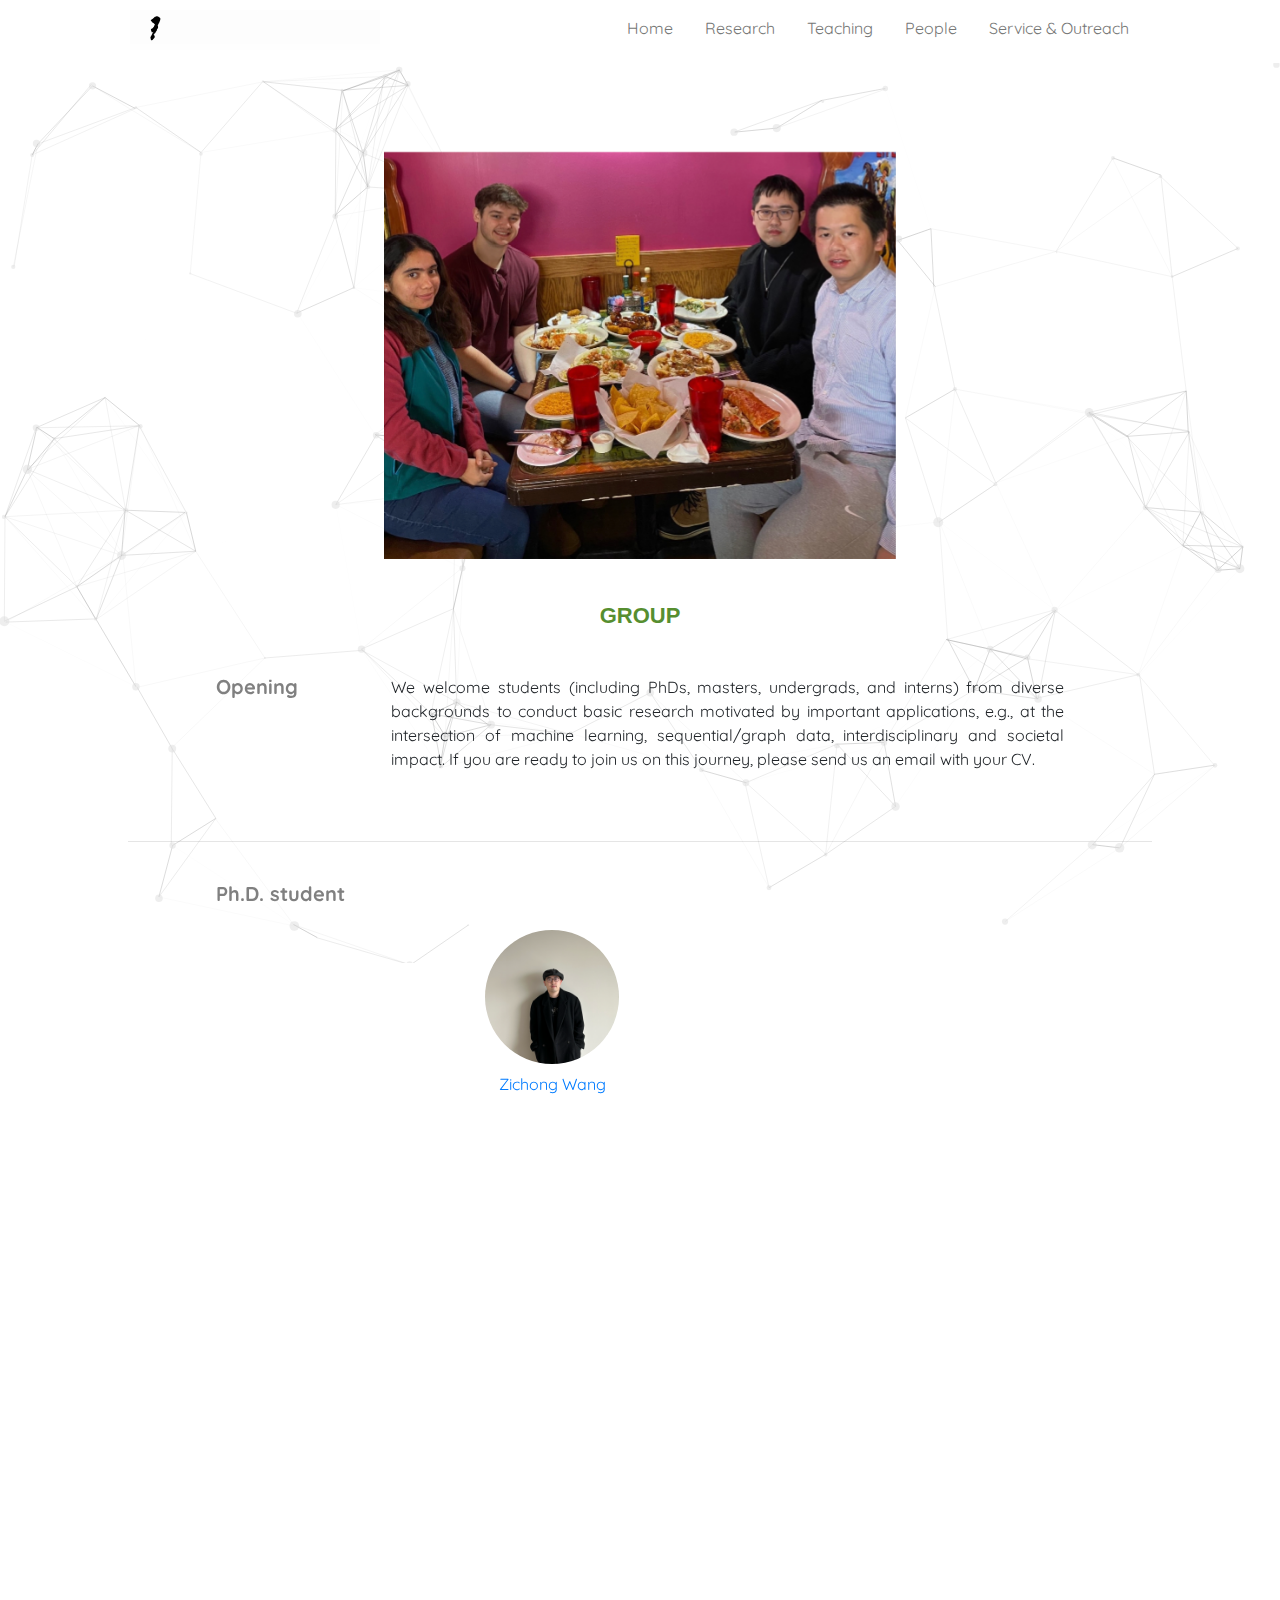
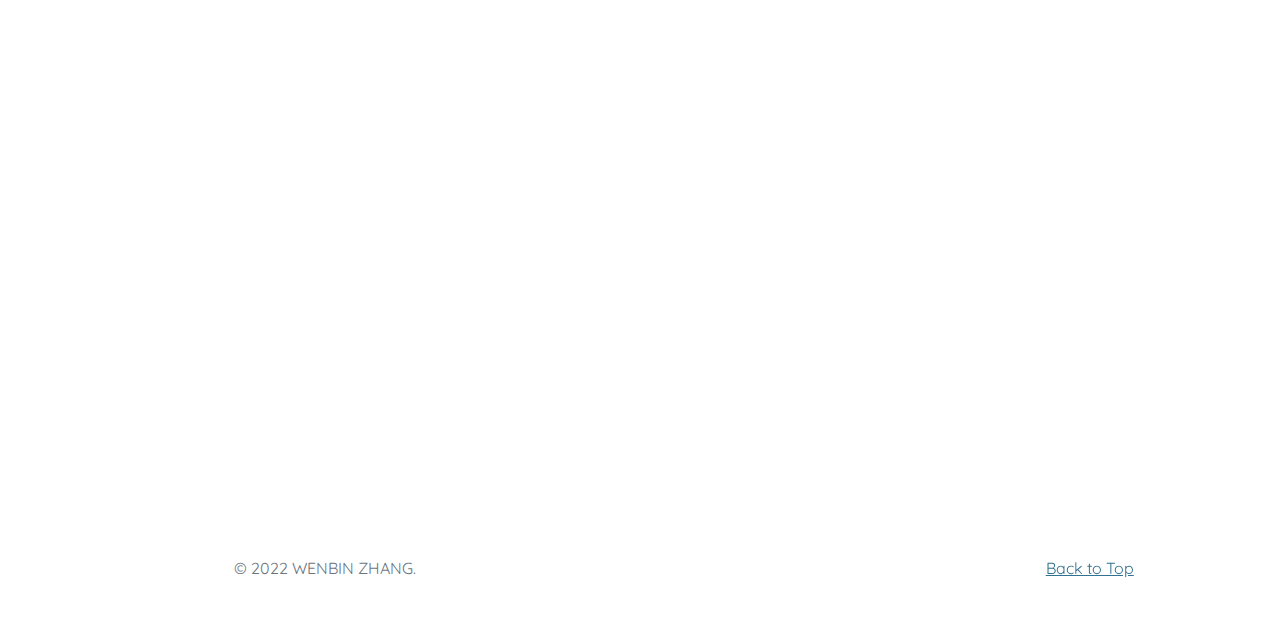
==== commit 531f92e3: "Update people.html" ====
--- a/people.html
+++ b/people.html
@@ -100,7 +100,7 @@
   </nav>
   <br>
 <!-- PRELOADER -->
-<img src="images/peoplefig.jpg"  style="padding-top:6%" height="20%" width="40%" class= "peoplefig">
+<img src="images/peoplefig.jpg"  style="padding-top:10%" height="20%" width="40%" class= "peoplefig">
 <!--height=" 20%" width="40%" class= "responsive"-->
 
 
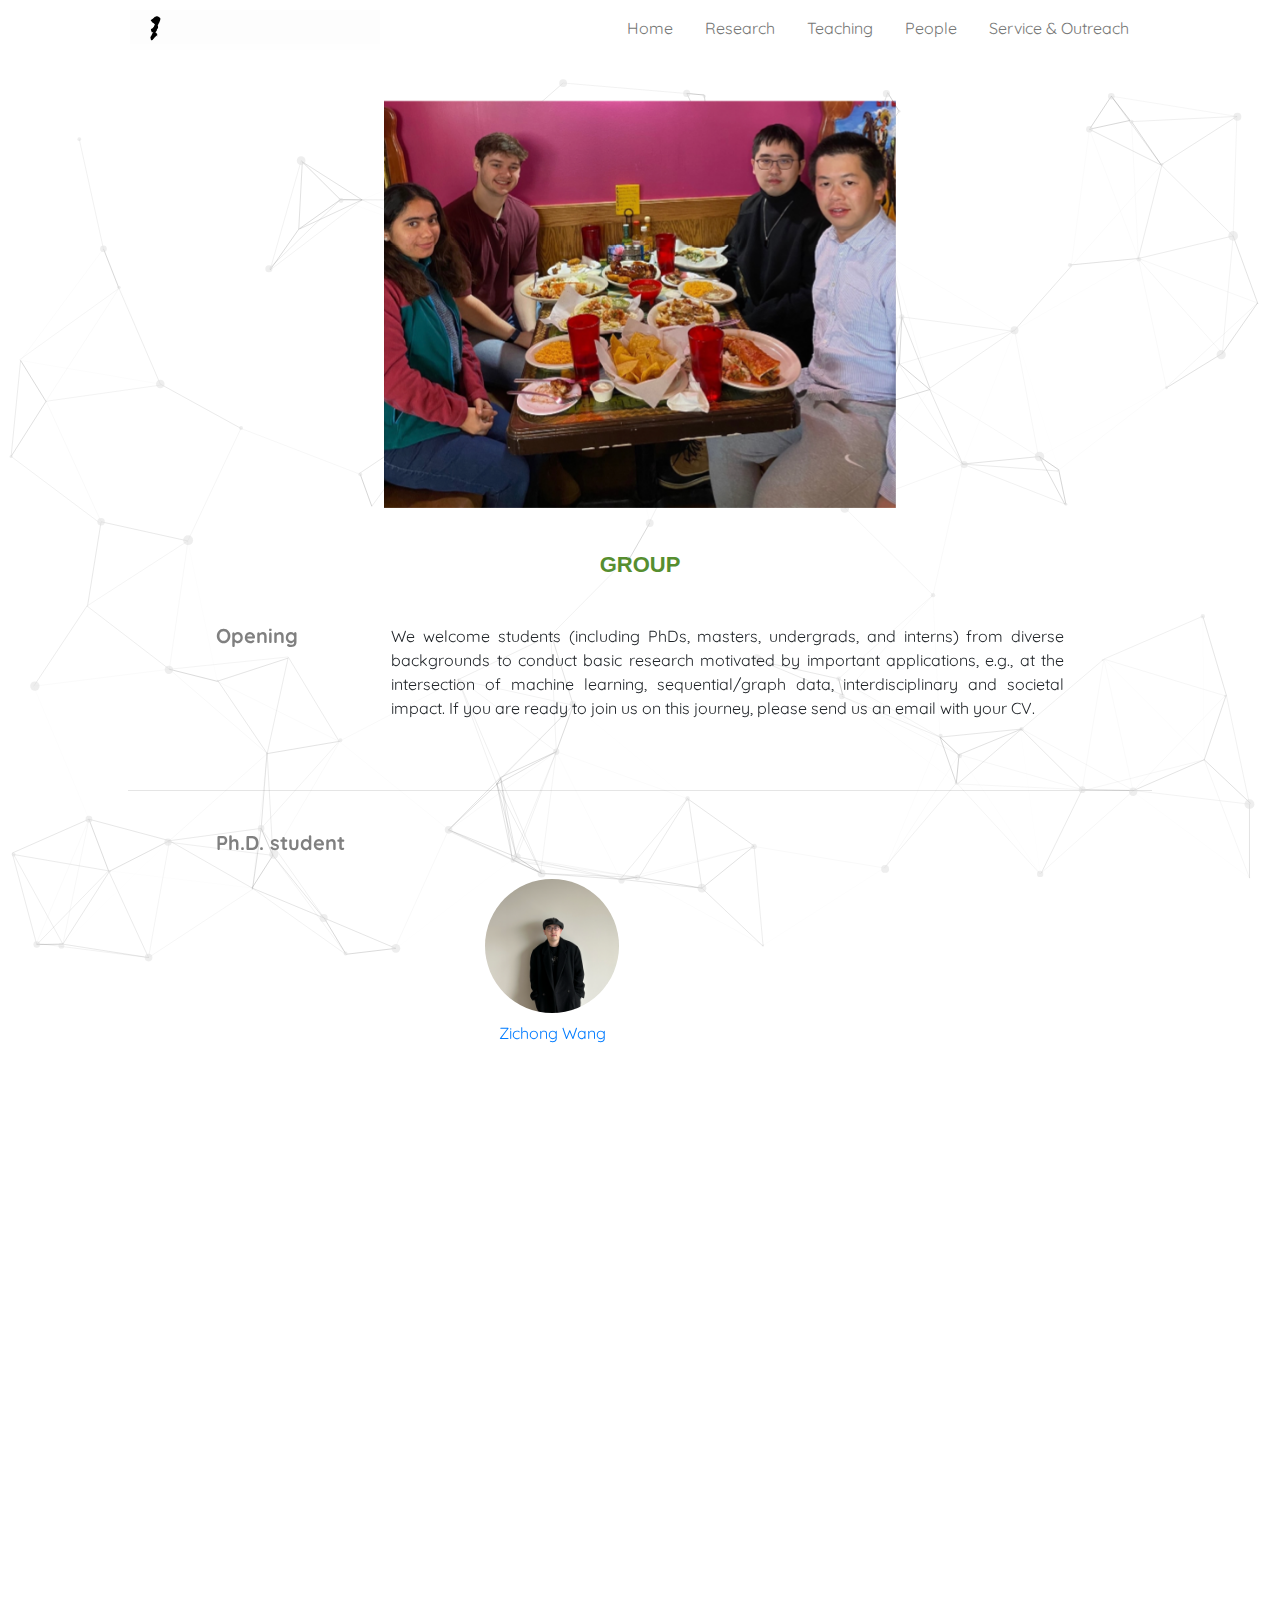
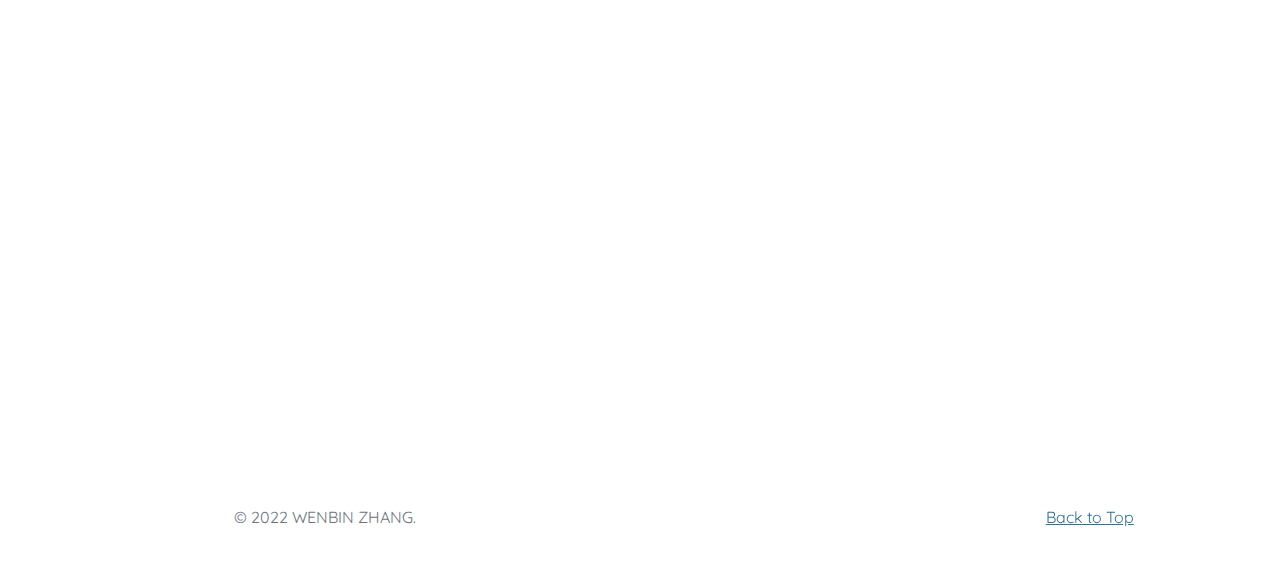
==== commit 9da29756: "Update people.html" ====
--- a/people.html
+++ b/people.html
@@ -100,7 +100,7 @@
   </nav>
   <br>
 <!-- PRELOADER -->
-<img src="images/peoplefig.jpg"  style="padding-top:10%" height="20%" width="40%" class= "peoplefig">
+<img src="images/peoplefig.jpg"  style="padding-top:6%" height="20%" width="40%" class= "peoplefig">
 <!--height=" 20%" width="40%" class= "responsive"-->
 
 
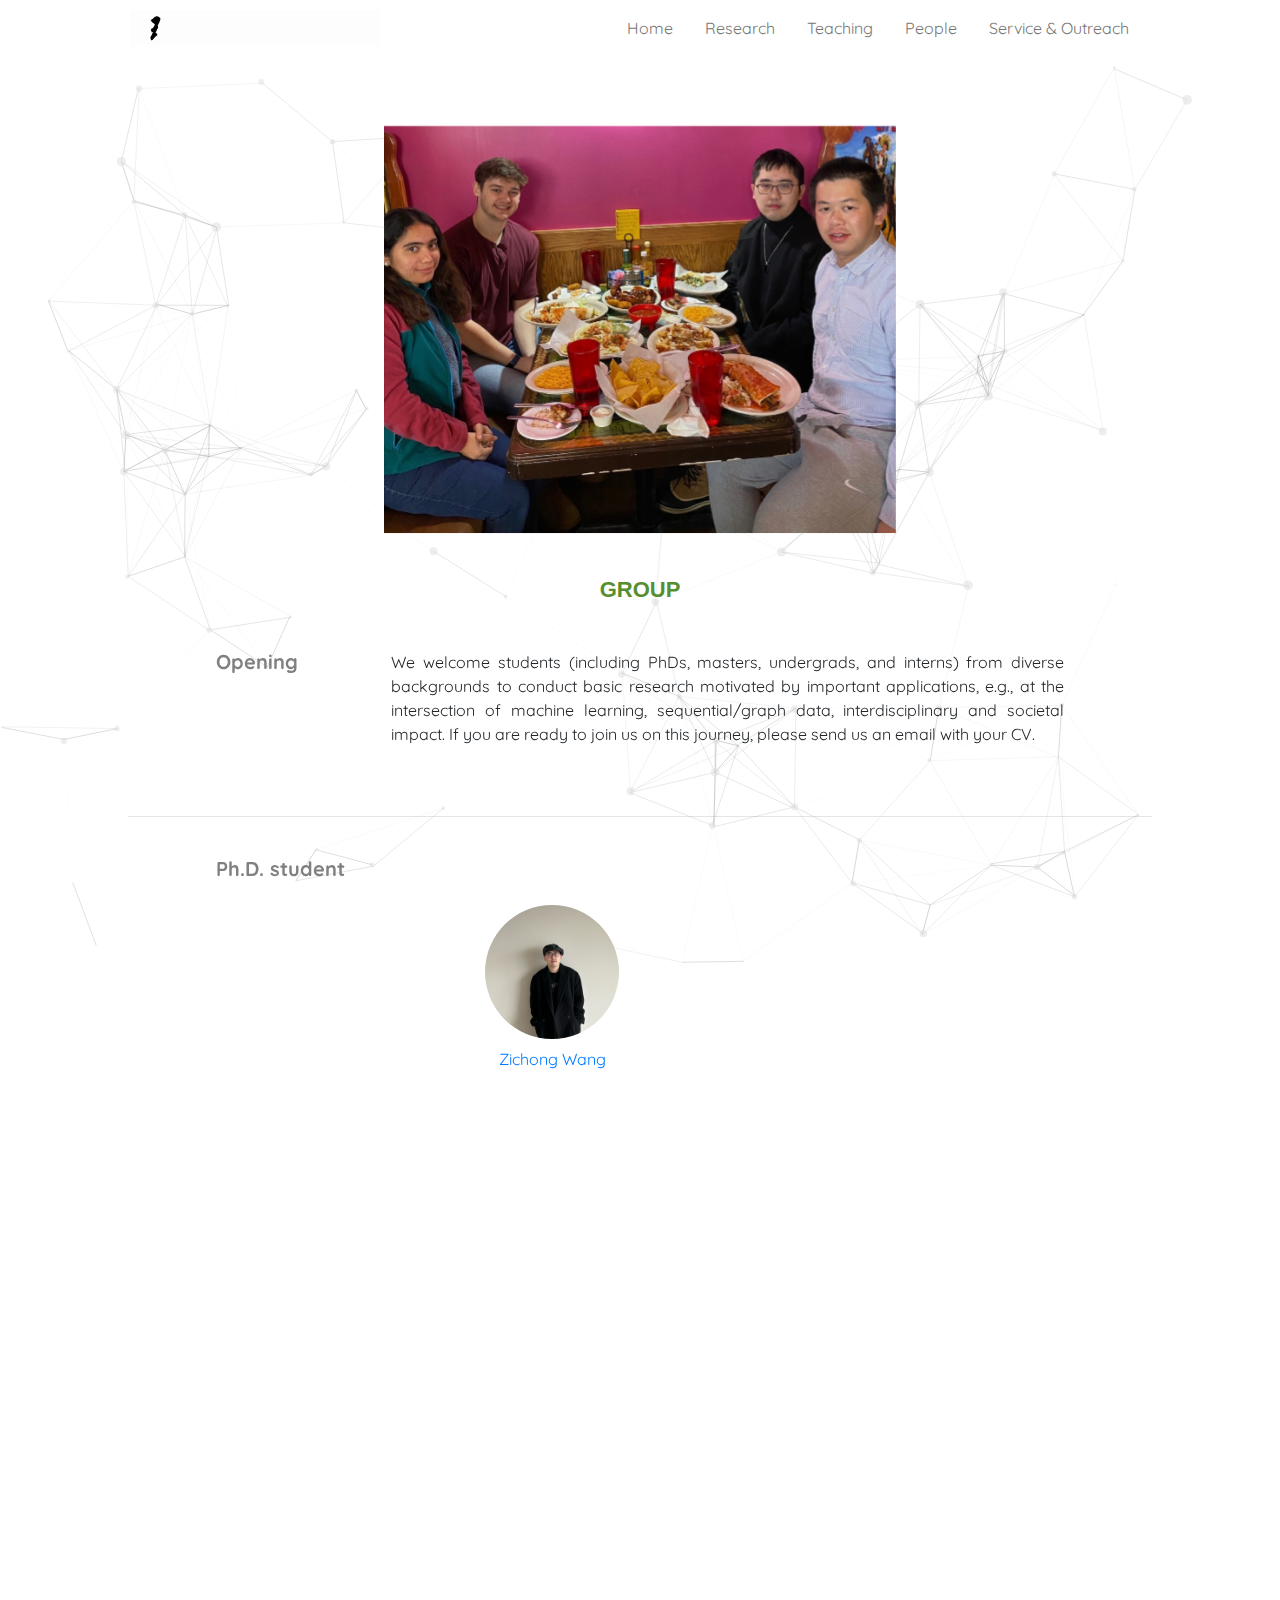
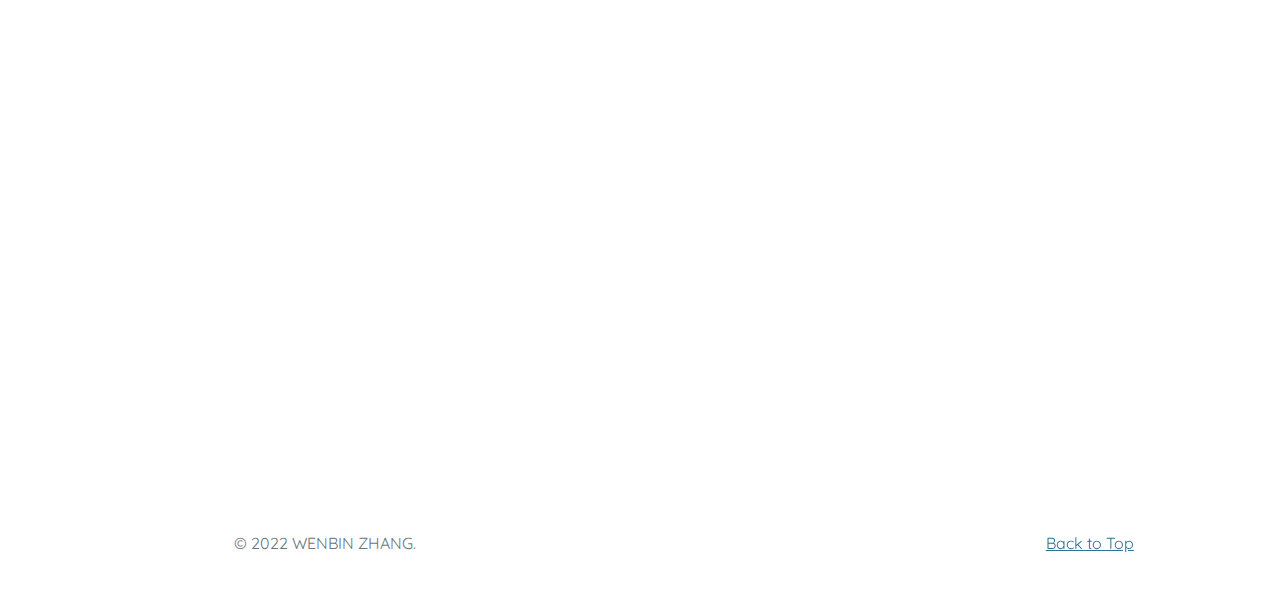
==== commit e0a86d5b: "Update people.html" ====
--- a/people.html
+++ b/people.html
@@ -100,7 +100,7 @@
   </nav>
   <br>
 <!-- PRELOADER -->
-<img src="images/peoplefig.jpg"  style="padding-top:6%" height="20%" width="40%" class= "peoplefig">
+<img src="images/peoplefig.jpg"  style="padding-top:8%" height="20%" width="40%" class= "peoplefig">
 <!--height=" 20%" width="40%" class= "responsive"-->
 
 
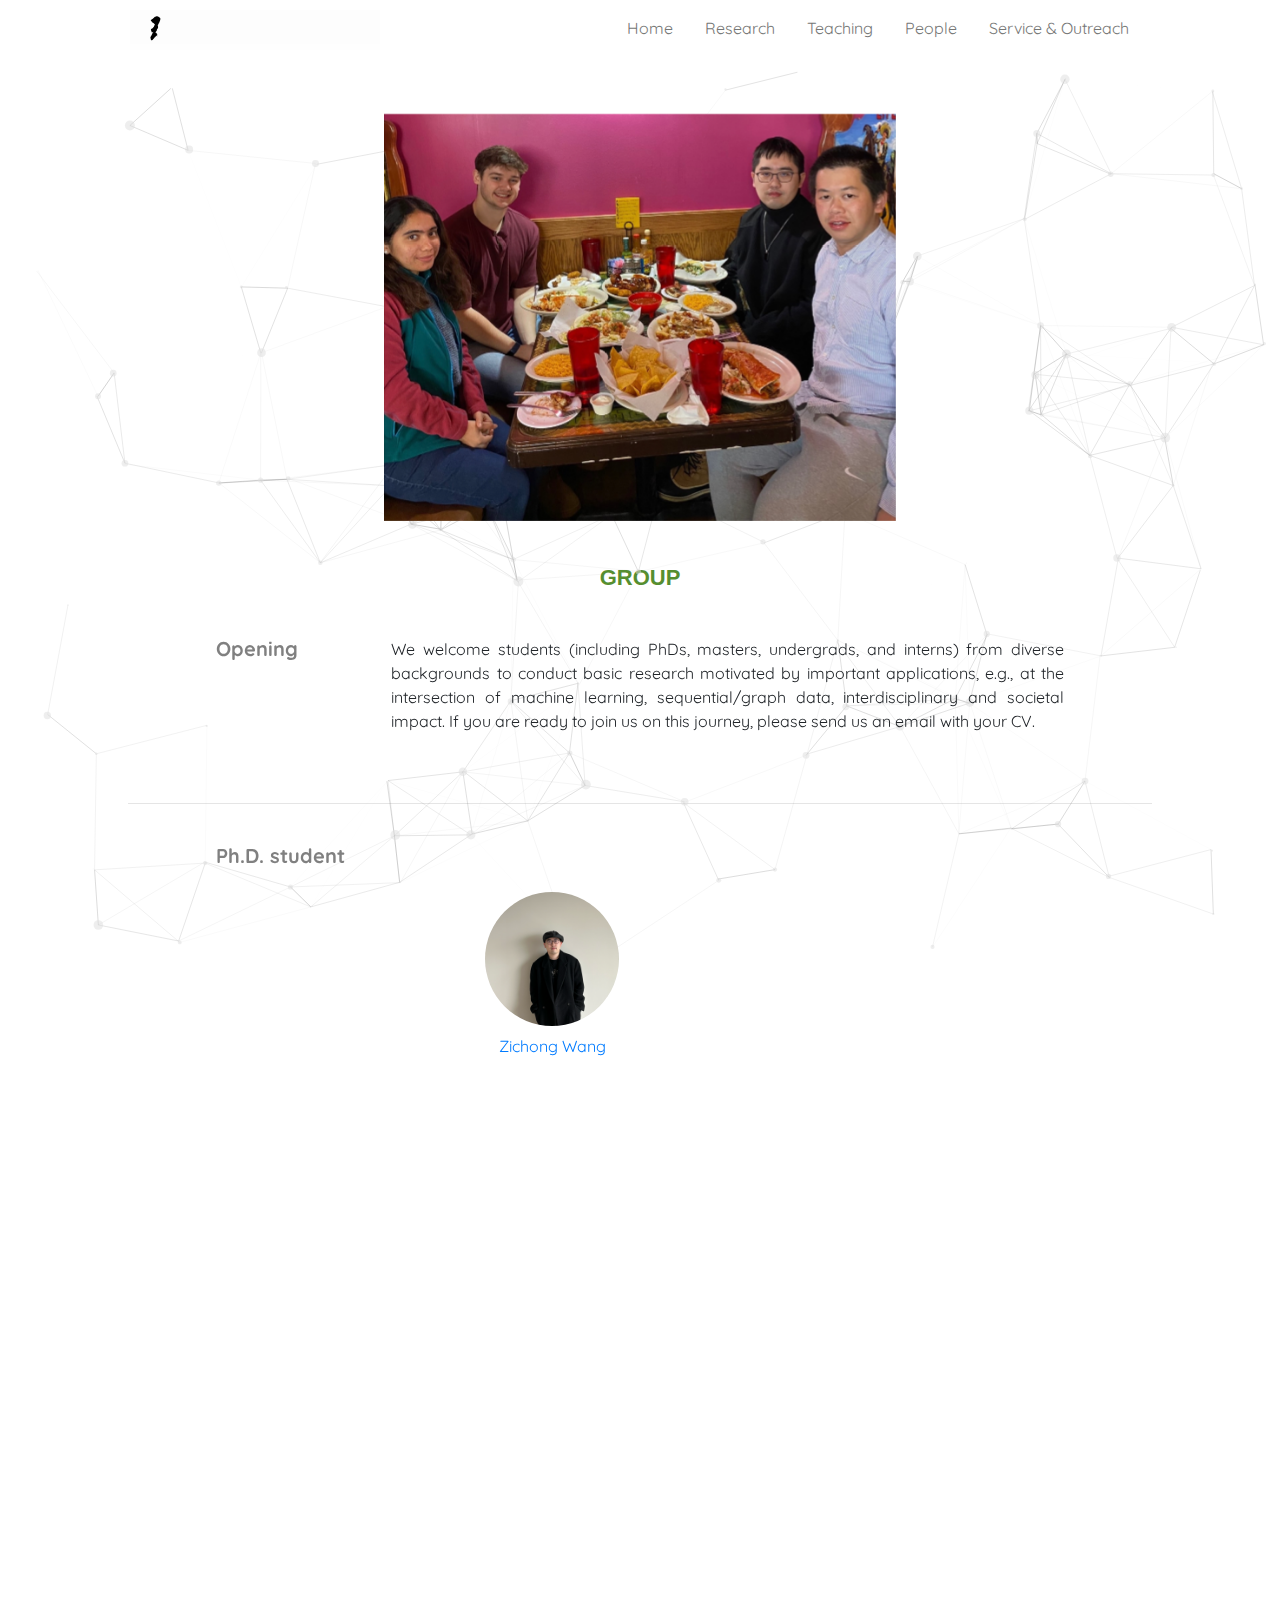
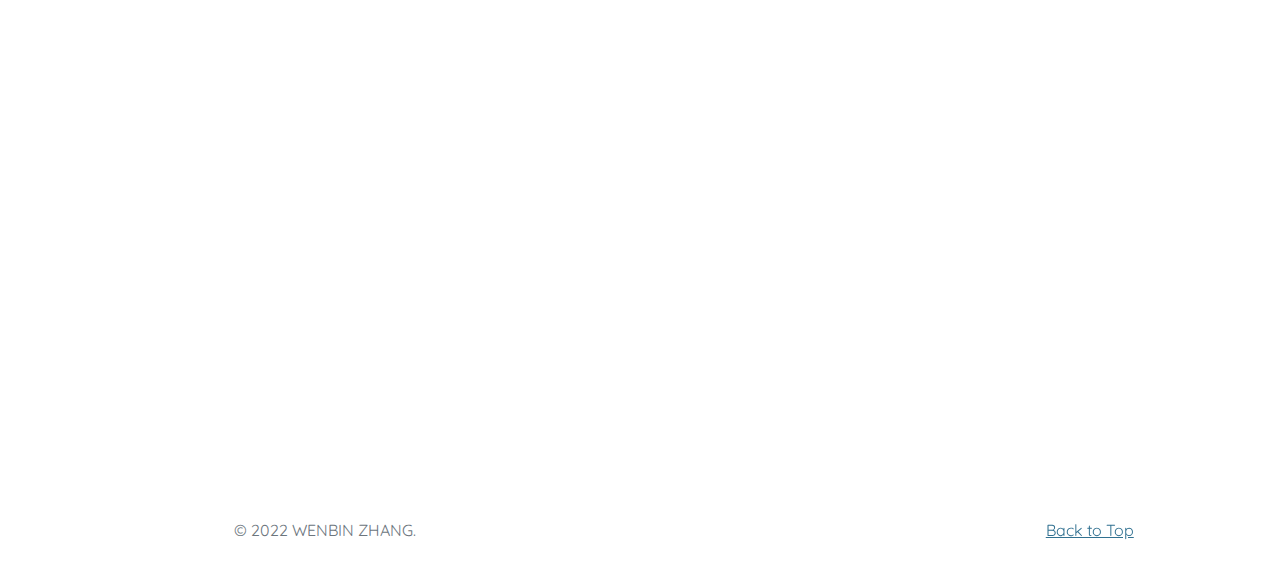
==== commit fc3d8f0e: "Update people.html" ====
--- a/people.html
+++ b/people.html
@@ -100,7 +100,7 @@
   </nav>
   <br>
 <!-- PRELOADER -->
-<img src="images/peoplefig.jpg"  style="padding-top:8%" height="20%" width="40%" class= "peoplefig">
+<img src="images/peoplefig.jpg"  style="padding-top:7%" height="20%" width="40%" class= "peoplefig">
 <!--height=" 20%" width="40%" class= "responsive"-->
 
 
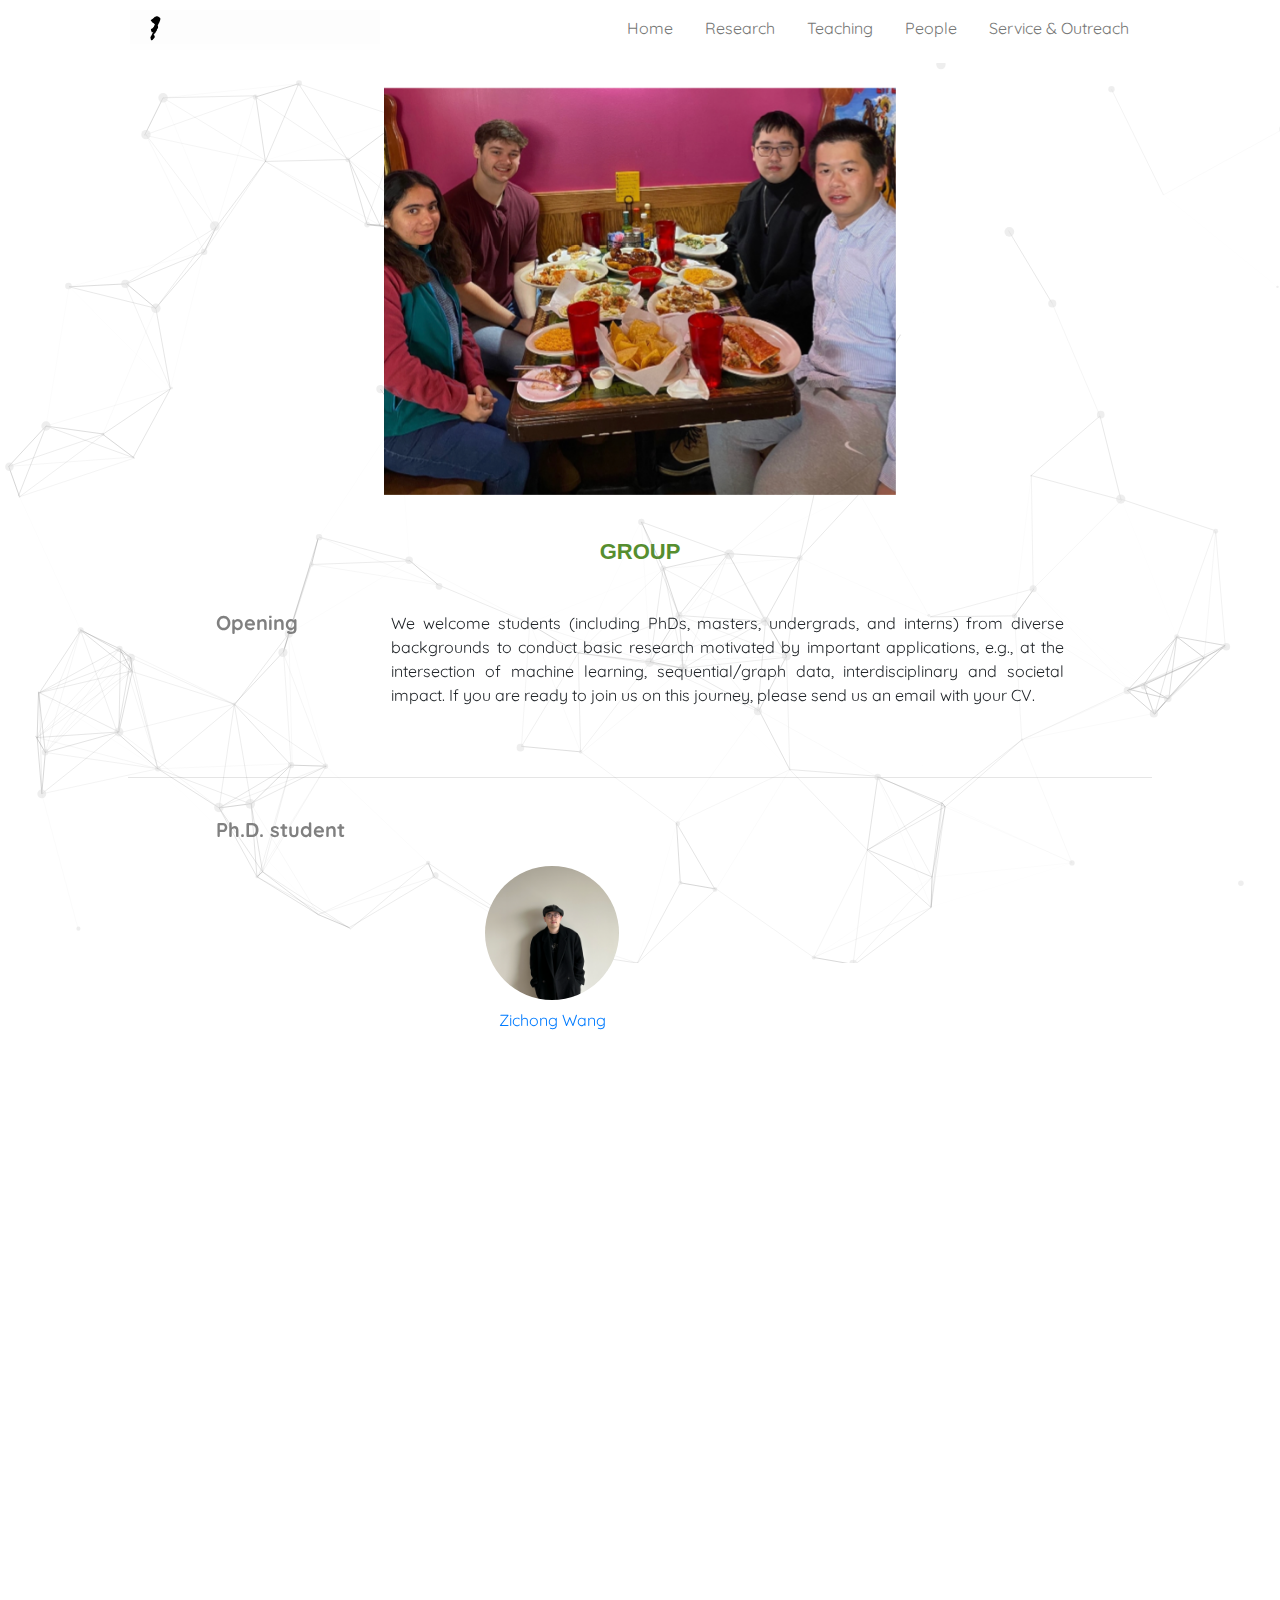
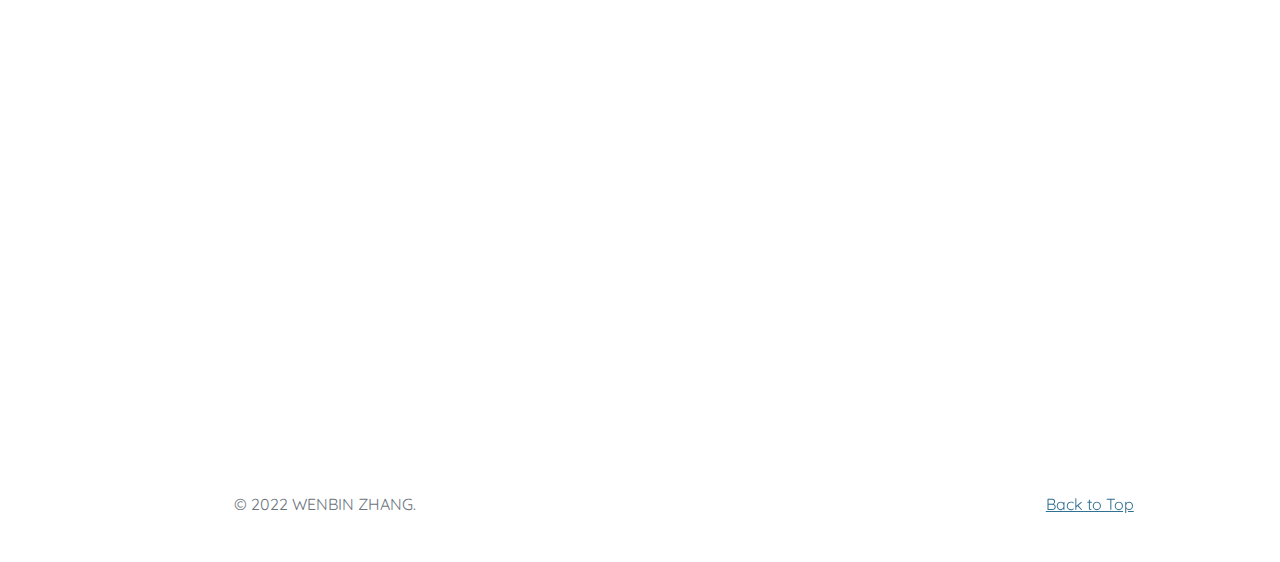
==== commit d87dba42: "Update people.html" ====
--- a/people.html
+++ b/people.html
@@ -100,7 +100,7 @@
   </nav>
   <br>
 <!-- PRELOADER -->
-<img src="images/peoplefig.jpg"  style="padding-top:7%" height="20%" width="40%" class= "peoplefig">
+<img src="images/peoplefig.jpg"  style="padding-top:5%" height="20%" width="40%" class= "peoplefig">
 <!--height=" 20%" width="40%" class= "responsive"-->
 
 
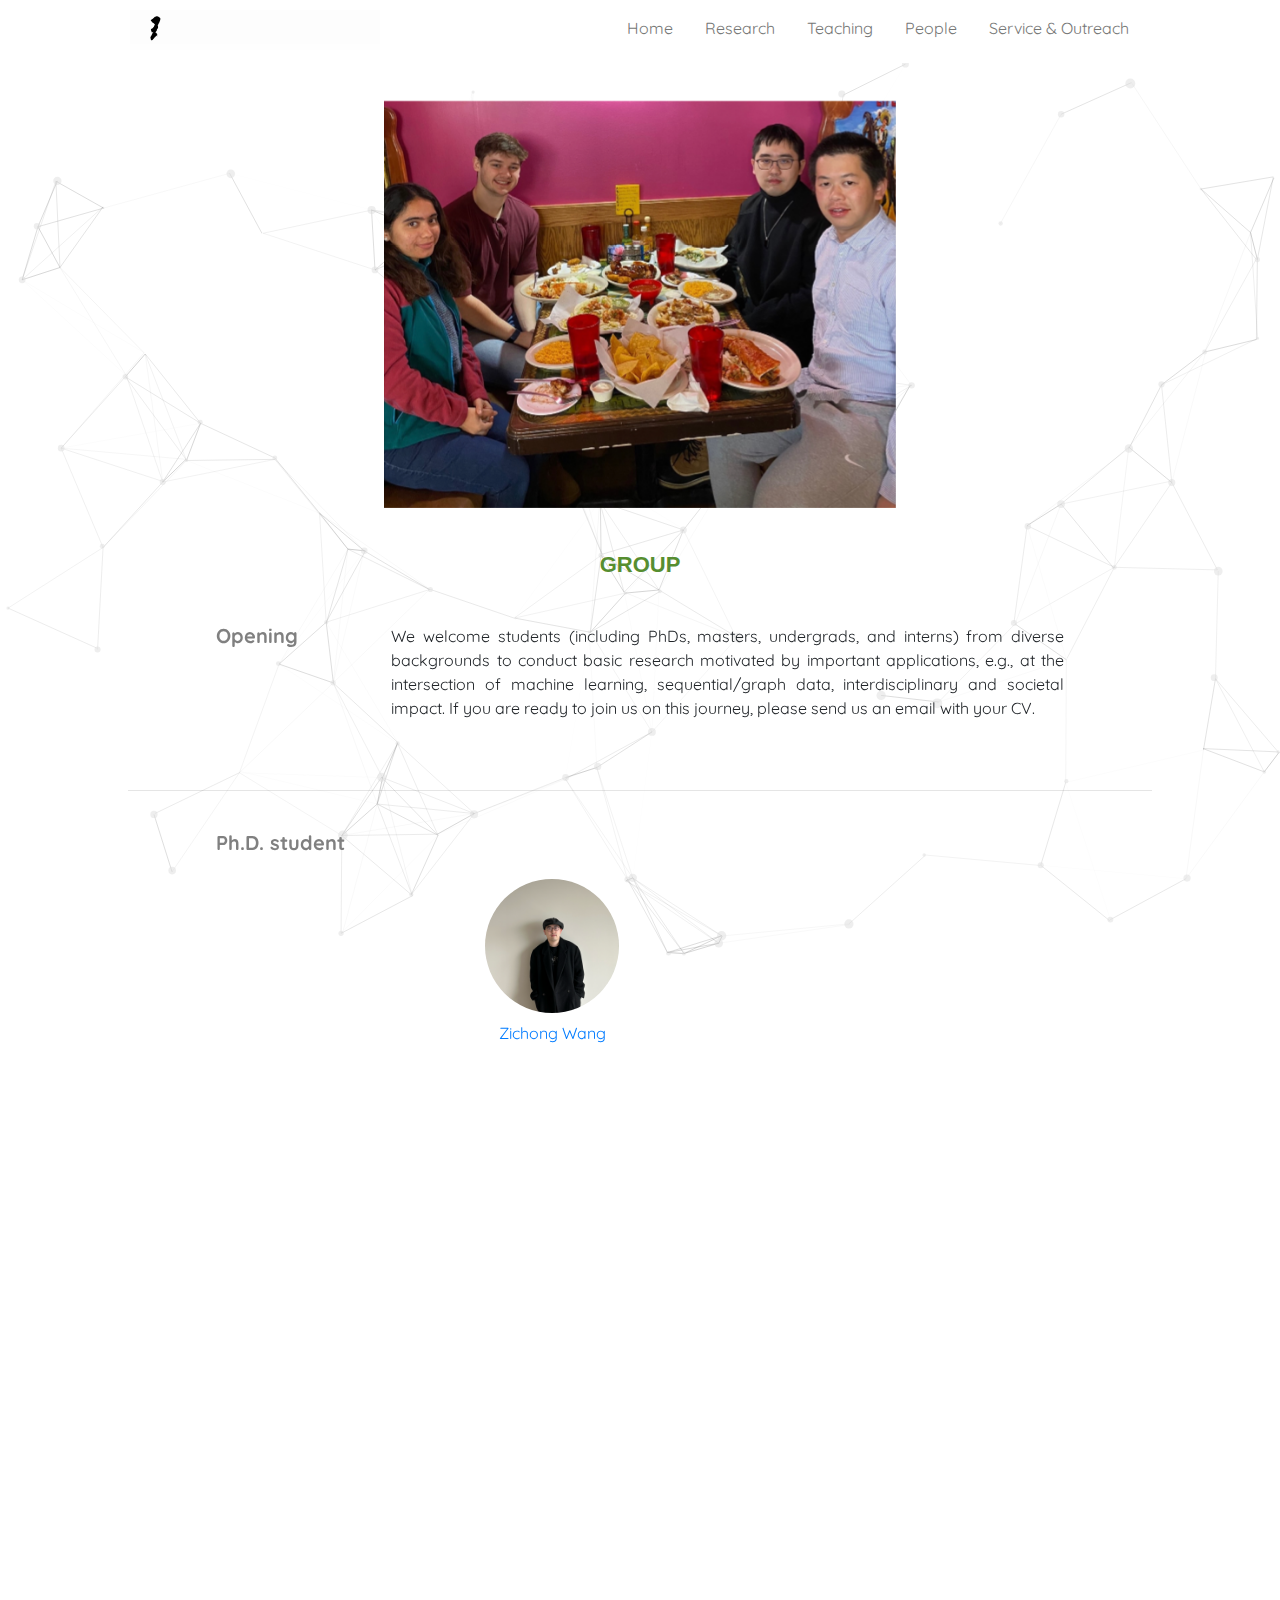
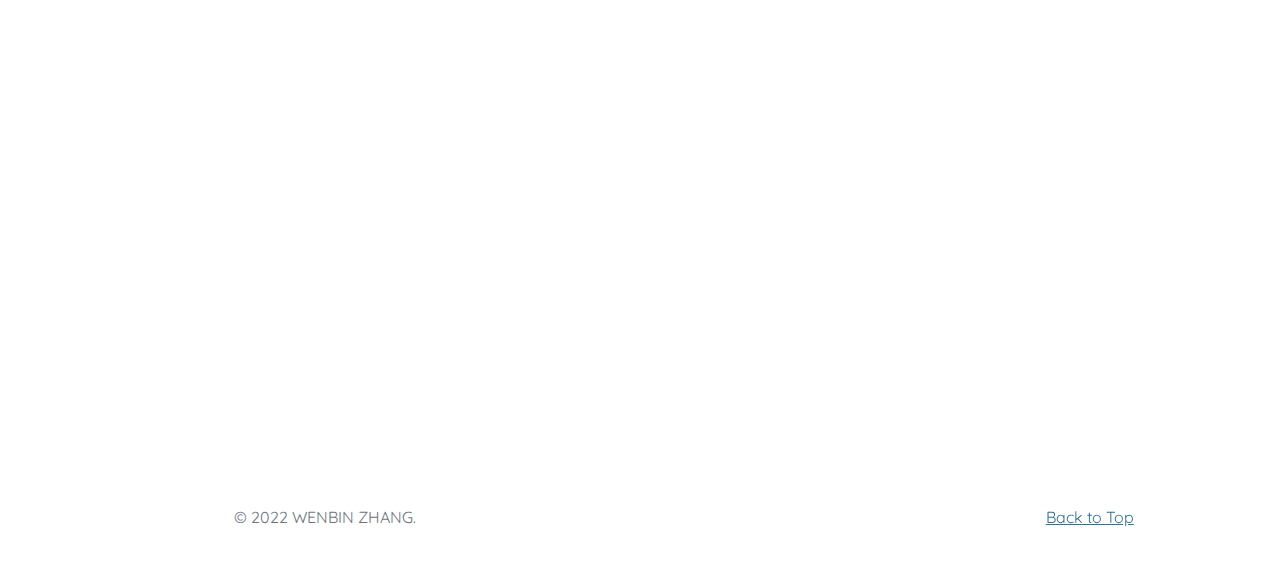
==== commit 47cd8ed5: "Update people.html" ====
--- a/people.html
+++ b/people.html
@@ -100,7 +100,7 @@
   </nav>
   <br>
 <!-- PRELOADER -->
-<img src="images/peoplefig.jpg"  style="padding-top:5%" height="20%" width="40%" class= "peoplefig">
+<img src="images/peoplefig.jpg"  style="padding-top:6%" height="20%" width="40%" class= "peoplefig">
 <!--height=" 20%" width="40%" class= "responsive"-->
 
 
